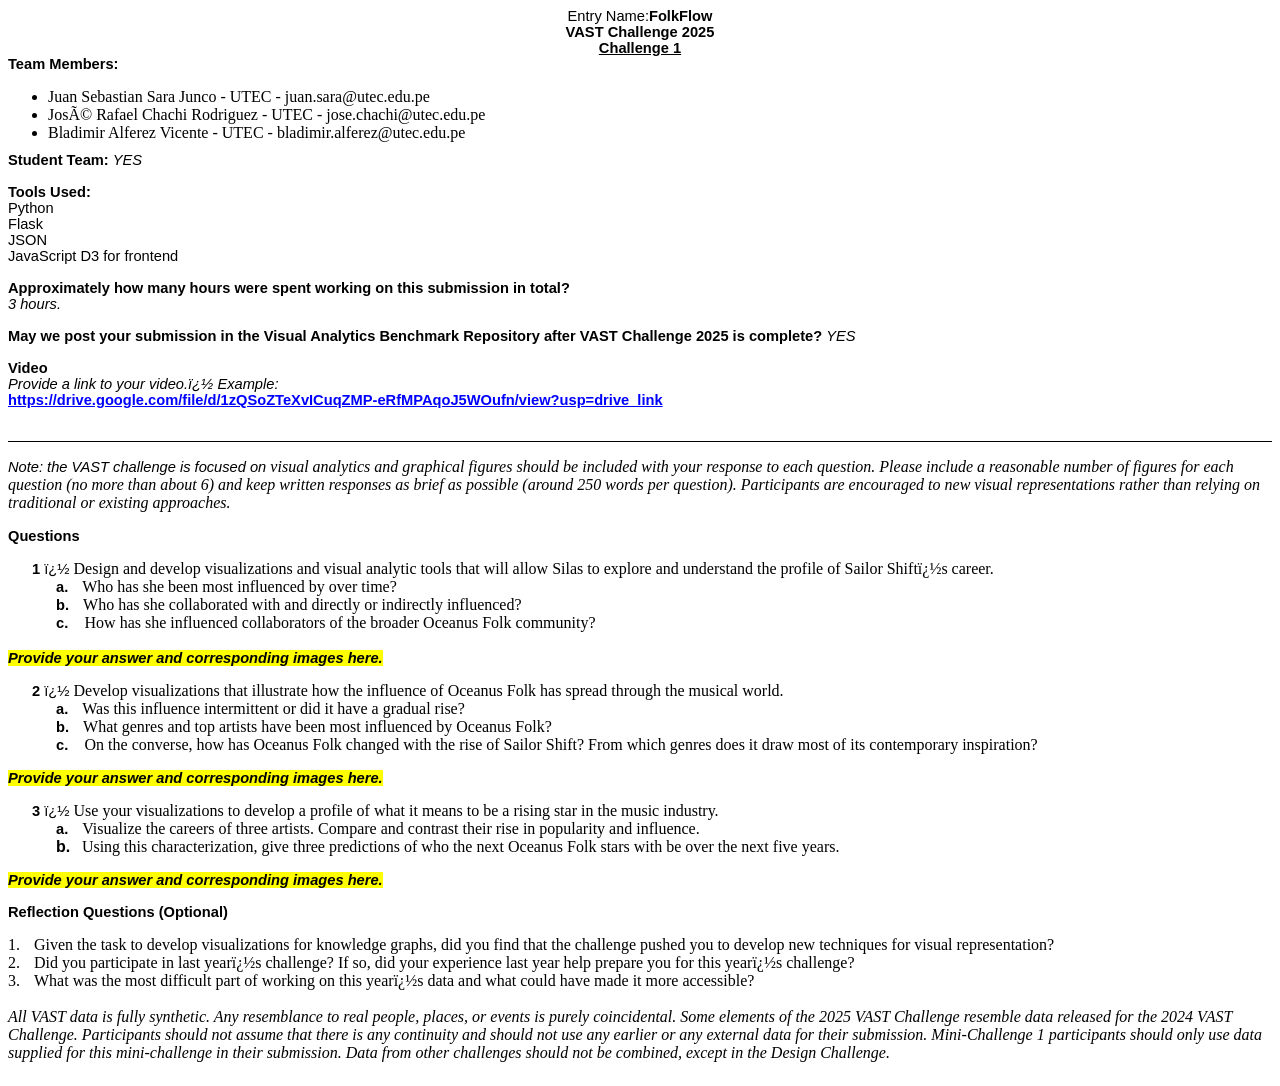
==== VAST Challenge 2025 C1 Answer Sheet.htm @ 4c8198b9 "FEAT: HTML Presentation" ====
<html xmlns:v="urn:schemas-microsoft-com:vml"
xmlns:o="urn:schemas-microsoft-com:office:office"
xmlns:w="urn:schemas-microsoft-com:office:word"
xmlns:x="urn:schemas-microsoft-com:office:excel"
xmlns:dt="uuid:C2F41010-65B3-11d1-A29F-00AA00C14882"
xmlns:m="http://schemas.microsoft.com/office/2004/12/omml"
xmlns="http://www.w3.org/TR/REC-html40">

<head>
<meta http-equiv=Content-Type content="text/html; charset=windows-1252">
<meta name=ProgId content=Word.Document>
<meta name=Generator content="Microsoft Word 15">
<meta name=Originator content="Microsoft Word 15">
<link rel=File-List
href="VAST%20Challenge%202025%20C1%20Answer%20Sheet_files/filelist.xml">
<title>FolkFlow: VAST Challenge 1</title>
<!--[if gte mso 9]><xml>
 <o:DocumentProperties>
  <o:Author>Whiting, Mark A</o:Author>
  <o:Template>Normal</o:Template>
  <o:LastAuthor>Lamar, Natalie C</o:LastAuthor>
  <o:Revision>5</o:Revision>
  <o:TotalTime>193</o:TotalTime>
  <o:Created>2025-04-28T20:19:00Z</o:Created>
  <o:LastSaved>2025-04-28T20:41:00Z</o:LastSaved>
  <o:Pages>3</o:Pages>
  <o:Words>670</o:Words>
  <o:Characters>3905</o:Characters>
  <o:Company>Pacific Northwest Versions panel</o:Company>
  <o:Lines>32</o:Lines>
  <o:Paragraphs>9</o:Paragraphs>
  <o:CharactersWithSpaces>4566</o:CharactersWithSpaces>
  <o:Version>16.00</o:Version>
 </o:DocumentProperties>
 <o:CustomDocumentProperties>
  <o:GrammarlyDocumentId dt:dt="string">a4e2c95af1fdde5b488475b43b4a23f101aefdc7aca085c263d03f771c3ad447</o:GrammarlyDocumentId>
 </o:CustomDocumentProperties>
</xml><![endif]-->
<link rel=themeData
href="VAST%20Challenge%202025%20C1%20Answer%20Sheet_files/themedata.thmx">
<link rel=colorSchemeMapping
href="VAST%20Challenge%202025%20C1%20Answer%20Sheet_files/colorschememapping.xml">
<!--[if gte mso 9]><xml>
 <w:WordDocument>
  <w:View>Print</w:View>
  <w:Zoom>180</w:Zoom>
  <w:SpellingState>Clean</w:SpellingState>
  <w:GrammarState>Clean</w:GrammarState>
  <w:TrackMoves/>
  <w:TrackFormatting/>
  <w:ValidateAgainstSchemas/>
  <w:SaveIfXMLInvalid>false</w:SaveIfXMLInvalid>
  <w:IgnoreMixedContent>false</w:IgnoreMixedContent>
  <w:AlwaysShowPlaceholderText>false</w:AlwaysShowPlaceholderText>
  <w:DoNotPromoteQF/>
  <w:LidThemeOther>EN-US</w:LidThemeOther>
  <w:LidThemeAsian>X-NONE</w:LidThemeAsian>
  <w:LidThemeComplexScript>X-NONE</w:LidThemeComplexScript>
  <w:Compatibility>
   <w:BreakWrappedTables/>
   <w:SnapToGridInCell/>
   <w:WrapTextWithPunct/>
   <w:UseAsianBreakRules/>
   <w:DontGrowAutofit/>
   <w:SplitPgBreakAndParaMark/>
   <w:DontVertAlignCellWithSp/>
   <w:DontBreakConstrainedForcedTables/>
   <w:DontVertAlignInTxbx/>
   <w:Word11KerningPairs/>
   <w:CachedColBalance/>
  </w:Compatibility>
  <w:DocumentVariables>
   <w:__Grammarly_42____i>H4sIAAAAAAAEAKtWckksSQxILCpxzi/NK1GyMqwFAAEhoTITAAAA</w:__Grammarly_42____i>
   <w:__Grammarly_42___1>H4sIAAAAAAAEAKtWcslP9kxRslIyNDY2MjcxtTQxNrUwN7MAcpR0lIJTi4sz8/NACkxqAf7yzWwsAAAA</w:__Grammarly_42___1>
  </w:DocumentVariables>
  <w:BrowserLevel>MicrosoftInternetExplorer4</w:BrowserLevel>
  <m:mathPr>
   <m:mathFont m:val="Cambria Math"/>
   <m:brkBin m:val="before"/>
   <m:brkBinSub m:val="&#45;-"/>
   <m:smallFrac m:val="off"/>
   <m:dispDef/>
   <m:lMargin m:val="0"/>
   <m:rMargin m:val="0"/>
   <m:defJc m:val="centerGroup"/>
   <m:wrapIndent m:val="1440"/>
   <m:intLim m:val="subSup"/>
   <m:naryLim m:val="undOvr"/>
  </m:mathPr></w:WordDocument>
</xml><![endif]--><!--[if gte mso 9]><xml>
 <w:LatentStyles DefLockedState="false" DefUnhideWhenUsed="false"
  DefSemiHidden="false" DefQFormat="false" DefPriority="99"
  LatentStyleCount="376">
  <w:LsdException Locked="false" Priority="0" QFormat="true" Name="Normal"/>
  <w:LsdException Locked="false" Priority="9" QFormat="true" Name="heading 1"/>
  <w:LsdException Locked="false" Priority="9" QFormat="true" Name="heading 2"/>
  <w:LsdException Locked="false" Priority="9" QFormat="true" Name="heading 3"/>
  <w:LsdException Locked="false" Priority="9" SemiHidden="true"
   UnhideWhenUsed="true" QFormat="true" Name="heading 4"/>
  <w:LsdException Locked="false" Priority="9" SemiHidden="true"
   UnhideWhenUsed="true" QFormat="true" Name="heading 5"/>
  <w:LsdException Locked="false" Priority="9" SemiHidden="true"
   UnhideWhenUsed="true" QFormat="true" Name="heading 6"/>
  <w:LsdException Locked="false" Priority="9" SemiHidden="true"
   UnhideWhenUsed="true" QFormat="true" Name="heading 7"/>
  <w:LsdException Locked="false" Priority="9" SemiHidden="true"
   UnhideWhenUsed="true" QFormat="true" Name="heading 8"/>
  <w:LsdException Locked="false" Priority="9" SemiHidden="true"
   UnhideWhenUsed="true" QFormat="true" Name="heading 9"/>
  <w:LsdException Locked="false" SemiHidden="true" UnhideWhenUsed="true"
   Name="index 1"/>
  <w:LsdException Locked="false" SemiHidden="true" UnhideWhenUsed="true"
   Name="index 2"/>
  <w:LsdException Locked="false" SemiHidden="true" UnhideWhenUsed="true"
   Name="index 3"/>
  <w:LsdException Locked="false" SemiHidden="true" UnhideWhenUsed="true"
   Name="index 4"/>
  <w:LsdException Locked="false" SemiHidden="true" UnhideWhenUsed="true"
   Name="index 5"/>
  <w:LsdException Locked="false" SemiHidden="true" UnhideWhenUsed="true"
   Name="index 6"/>
  <w:LsdException Locked="false" SemiHidden="true" UnhideWhenUsed="true"
   Name="index 7"/>
  <w:LsdException Locked="false" SemiHidden="true" UnhideWhenUsed="true"
   Name="index 8"/>
  <w:LsdException Locked="false" SemiHidden="true" UnhideWhenUsed="true"
   Name="index 9"/>
  <w:LsdException Locked="false" Priority="39" SemiHidden="true"
   UnhideWhenUsed="true" Name="toc 1"/>
  <w:LsdException Locked="false" Priority="39" SemiHidden="true"
   UnhideWhenUsed="true" Name="toc 2"/>
  <w:LsdException Locked="false" Priority="39" SemiHidden="true"
   UnhideWhenUsed="true" Name="toc 3"/>
  <w:LsdException Locked="false" Priority="39" SemiHidden="true"
   UnhideWhenUsed="true" Name="toc 4"/>
  <w:LsdException Locked="false" Priority="39" SemiHidden="true"
   UnhideWhenUsed="true" Name="toc 5"/>
  <w:LsdException Locked="false" Priority="39" SemiHidden="true"
   UnhideWhenUsed="true" Name="toc 6"/>
  <w:LsdException Locked="false" Priority="39" SemiHidden="true"
   UnhideWhenUsed="true" Name="toc 7"/>
  <w:LsdException Locked="false" Priority="39" SemiHidden="true"
   UnhideWhenUsed="true" Name="toc 8"/>
  <w:LsdException Locked="false" Priority="39" SemiHidden="true"
   UnhideWhenUsed="true" Name="toc 9"/>
  <w:LsdException Locked="false" SemiHidden="true" UnhideWhenUsed="true"
   Name="Normal Indent"/>
  <w:LsdException Locked="false" SemiHidden="true" UnhideWhenUsed="true"
   Name="footnote text"/>
  <w:LsdException Locked="false" SemiHidden="true" UnhideWhenUsed="true"
   Name="annotation text"/>
  <w:LsdException Locked="false" SemiHidden="true" UnhideWhenUsed="true"
   Name="header"/>
  <w:LsdException Locked="false" SemiHidden="true" UnhideWhenUsed="true"
   Name="footer"/>
  <w:LsdException Locked="false" SemiHidden="true" UnhideWhenUsed="true"
   Name="index heading"/>
  <w:LsdException Locked="false" Priority="35" SemiHidden="true"
   UnhideWhenUsed="true" QFormat="true" Name="caption"/>
  <w:LsdException Locked="false" SemiHidden="true" UnhideWhenUsed="true"
   Name="table of figures"/>
  <w:LsdException Locked="false" SemiHidden="true" UnhideWhenUsed="true"
   Name="envelope address"/>
  <w:LsdException Locked="false" SemiHidden="true" UnhideWhenUsed="true"
   Name="envelope return"/>
  <w:LsdException Locked="false" SemiHidden="true" UnhideWhenUsed="true"
   Name="footnote reference"/>
  <w:LsdException Locked="false" SemiHidden="true" UnhideWhenUsed="true"
   Name="annotation reference"/>
  <w:LsdException Locked="false" SemiHidden="true" UnhideWhenUsed="true"
   Name="line number"/>
  <w:LsdException Locked="false" SemiHidden="true" UnhideWhenUsed="true"
   Name="page number"/>
  <w:LsdException Locked="false" SemiHidden="true" UnhideWhenUsed="true"
   Name="endnote reference"/>
  <w:LsdException Locked="false" SemiHidden="true" UnhideWhenUsed="true"
   Name="endnote text"/>
  <w:LsdException Locked="false" SemiHidden="true" UnhideWhenUsed="true"
   Name="table of authorities"/>
  <w:LsdException Locked="false" SemiHidden="true" UnhideWhenUsed="true"
   Name="macro"/>
  <w:LsdException Locked="false" SemiHidden="true" UnhideWhenUsed="true"
   Name="toa heading"/>
  <w:LsdException Locked="false" SemiHidden="true" UnhideWhenUsed="true"
   Name="List"/>
  <w:LsdException Locked="false" SemiHidden="true" UnhideWhenUsed="true"
   Name="List Bullet"/>
  <w:LsdException Locked="false" SemiHidden="true" UnhideWhenUsed="true"
   Name="List Number"/>
  <w:LsdException Locked="false" SemiHidden="true" UnhideWhenUsed="true"
   Name="List 2"/>
  <w:LsdException Locked="false" SemiHidden="true" UnhideWhenUsed="true"
   Name="List 3"/>
  <w:LsdException Locked="false" SemiHidden="true" UnhideWhenUsed="true"
   Name="List 4"/>
  <w:LsdException Locked="false" SemiHidden="true" UnhideWhenUsed="true"
   Name="List 5"/>
  <w:LsdException Locked="false" SemiHidden="true" UnhideWhenUsed="true"
   Name="List Bullet 2"/>
  <w:LsdException Locked="false" SemiHidden="true" UnhideWhenUsed="true"
   Name="List Bullet 3"/>
  <w:LsdException Locked="false" SemiHidden="true" UnhideWhenUsed="true"
   Name="List Bullet 4"/>
  <w:LsdException Locked="false" SemiHidden="true" UnhideWhenUsed="true"
   Name="List Bullet 5"/>
  <w:LsdException Locked="false" SemiHidden="true" UnhideWhenUsed="true"
   Name="List Number 2"/>
  <w:LsdException Locked="false" SemiHidden="true" UnhideWhenUsed="true"
   Name="List Number 3"/>
  <w:LsdException Locked="false" SemiHidden="true" UnhideWhenUsed="true"
   Name="List Number 4"/>
  <w:LsdException Locked="false" SemiHidden="true" UnhideWhenUsed="true"
   Name="List Number 5"/>
  <w:LsdException Locked="false" Priority="10" QFormat="true" Name="Title"/>
  <w:LsdException Locked="false" SemiHidden="true" UnhideWhenUsed="true"
   Name="Closing"/>
  <w:LsdException Locked="false" SemiHidden="true" UnhideWhenUsed="true"
   Name="Signature"/>
  <w:LsdException Locked="false" Priority="1" SemiHidden="true"
   UnhideWhenUsed="true" Name="Default Paragraph Font"/>
  <w:LsdException Locked="false" SemiHidden="true" UnhideWhenUsed="true"
   Name="Body Text"/>
  <w:LsdException Locked="false" SemiHidden="true" UnhideWhenUsed="true"
   Name="Body Text Indent"/>
  <w:LsdException Locked="false" SemiHidden="true" UnhideWhenUsed="true"
   Name="List Continue"/>
  <w:LsdException Locked="false" SemiHidden="true" UnhideWhenUsed="true"
   Name="List Continue 2"/>
  <w:LsdException Locked="false" SemiHidden="true" UnhideWhenUsed="true"
   Name="List Continue 3"/>
  <w:LsdException Locked="false" SemiHidden="true" UnhideWhenUsed="true"
   Name="List Continue 4"/>
  <w:LsdException Locked="false" SemiHidden="true" UnhideWhenUsed="true"
   Name="List Continue 5"/>
  <w:LsdException Locked="false" SemiHidden="true" UnhideWhenUsed="true"
   Name="Message Header"/>
  <w:LsdException Locked="false" Priority="11" QFormat="true" Name="Subtitle"/>
  <w:LsdException Locked="false" SemiHidden="true" UnhideWhenUsed="true"
   Name="Salutation"/>
  <w:LsdException Locked="false" SemiHidden="true" UnhideWhenUsed="true"
   Name="Date"/>
  <w:LsdException Locked="false" SemiHidden="true" UnhideWhenUsed="true"
   Name="Body Text First Indent"/>
  <w:LsdException Locked="false" SemiHidden="true" UnhideWhenUsed="true"
   Name="Body Text First Indent 2"/>
  <w:LsdException Locked="false" SemiHidden="true" UnhideWhenUsed="true"
   Name="Note Heading"/>
  <w:LsdException Locked="false" SemiHidden="true" UnhideWhenUsed="true"
   Name="Body Text 2"/>
  <w:LsdException Locked="false" SemiHidden="true" UnhideWhenUsed="true"
   Name="Body Text 3"/>
  <w:LsdException Locked="false" SemiHidden="true" UnhideWhenUsed="true"
   Name="Body Text Indent 2"/>
  <w:LsdException Locked="false" SemiHidden="true" UnhideWhenUsed="true"
   Name="Body Text Indent 3"/>
  <w:LsdException Locked="false" SemiHidden="true" UnhideWhenUsed="true"
   Name="Block Text"/>
  <w:LsdException Locked="false" SemiHidden="true" UnhideWhenUsed="true"
   Name="Hyperlink"/>
  <w:LsdException Locked="false" SemiHidden="true" UnhideWhenUsed="true"
   Name="FollowedHyperlink"/>
  <w:LsdException Locked="false" Priority="22" QFormat="true" Name="Strong"/>
  <w:LsdException Locked="false" Priority="20" QFormat="true" Name="Emphasis"/>
  <w:LsdException Locked="false" SemiHidden="true" UnhideWhenUsed="true"
   Name="Document Map"/>
  <w:LsdException Locked="false" SemiHidden="true" UnhideWhenUsed="true"
   Name="Plain Text"/>
  <w:LsdException Locked="false" SemiHidden="true" UnhideWhenUsed="true"
   Name="E-mail Signature"/>
  <w:LsdException Locked="false" SemiHidden="true" UnhideWhenUsed="true"
   Name="HTML Top of Form"/>
  <w:LsdException Locked="false" SemiHidden="true" UnhideWhenUsed="true"
   Name="HTML Bottom of Form"/>
  <w:LsdException Locked="false" SemiHidden="true" UnhideWhenUsed="true"
   Name="Normal (Web)"/>
  <w:LsdException Locked="false" SemiHidden="true" UnhideWhenUsed="true"
   Name="HTML Acronym"/>
  <w:LsdException Locked="false" SemiHidden="true" UnhideWhenUsed="true"
   Name="HTML Address"/>
  <w:LsdException Locked="false" SemiHidden="true" UnhideWhenUsed="true"
   Name="HTML Cite"/>
  <w:LsdException Locked="false" SemiHidden="true" UnhideWhenUsed="true"
   Name="HTML Code"/>
  <w:LsdException Locked="false" SemiHidden="true" UnhideWhenUsed="true"
   Name="HTML Definition"/>
  <w:LsdException Locked="false" SemiHidden="true" UnhideWhenUsed="true"
   Name="HTML Keyboard"/>
  <w:LsdException Locked="false" SemiHidden="true" UnhideWhenUsed="true"
   Name="HTML Preformatted"/>
  <w:LsdException Locked="false" SemiHidden="true" UnhideWhenUsed="true"
   Name="HTML Sample"/>
  <w:LsdException Locked="false" SemiHidden="true" UnhideWhenUsed="true"
   Name="HTML Typewriter"/>
  <w:LsdException Locked="false" SemiHidden="true" UnhideWhenUsed="true"
   Name="HTML Variable"/>
  <w:LsdException Locked="false" SemiHidden="true" UnhideWhenUsed="true"
   Name="Normal Table"/>
  <w:LsdException Locked="false" SemiHidden="true" UnhideWhenUsed="true"
   Name="annotation subject"/>
  <w:LsdException Locked="false" SemiHidden="true" UnhideWhenUsed="true"
   Name="No List"/>
  <w:LsdException Locked="false" SemiHidden="true" UnhideWhenUsed="true"
   Name="Outline List 1"/>
  <w:LsdException Locked="false" SemiHidden="true" UnhideWhenUsed="true"
   Name="Outline List 2"/>
  <w:LsdException Locked="false" SemiHidden="true" UnhideWhenUsed="true"
   Name="Outline List 3"/>
  <w:LsdException Locked="false" SemiHidden="true" UnhideWhenUsed="true"
   Name="Table Simple 1"/>
  <w:LsdException Locked="false" SemiHidden="true" UnhideWhenUsed="true"
   Name="Table Simple 2"/>
  <w:LsdException Locked="false" SemiHidden="true" UnhideWhenUsed="true"
   Name="Table Simple 3"/>
  <w:LsdException Locked="false" SemiHidden="true" UnhideWhenUsed="true"
   Name="Table Classic 1"/>
  <w:LsdException Locked="false" SemiHidden="true" UnhideWhenUsed="true"
   Name="Table Classic 2"/>
  <w:LsdException Locked="false" SemiHidden="true" UnhideWhenUsed="true"
   Name="Table Classic 3"/>
  <w:LsdException Locked="false" SemiHidden="true" UnhideWhenUsed="true"
   Name="Table Classic 4"/>
  <w:LsdException Locked="false" SemiHidden="true" UnhideWhenUsed="true"
   Name="Table Colorful 1"/>
  <w:LsdException Locked="false" SemiHidden="true" UnhideWhenUsed="true"
   Name="Table Colorful 2"/>
  <w:LsdException Locked="false" SemiHidden="true" UnhideWhenUsed="true"
   Name="Table Colorful 3"/>
  <w:LsdException Locked="false" SemiHidden="true" UnhideWhenUsed="true"
   Name="Table Columns 1"/>
  <w:LsdException Locked="false" SemiHidden="true" UnhideWhenUsed="true"
   Name="Table Columns 2"/>
  <w:LsdException Locked="false" SemiHidden="true" UnhideWhenUsed="true"
   Name="Table Columns 3"/>
  <w:LsdException Locked="false" SemiHidden="true" UnhideWhenUsed="true"
   Name="Table Columns 4"/>
  <w:LsdException Locked="false" SemiHidden="true" UnhideWhenUsed="true"
   Name="Table Columns 5"/>
  <w:LsdException Locked="false" SemiHidden="true" UnhideWhenUsed="true"
   Name="Table Grid 1"/>
  <w:LsdException Locked="false" SemiHidden="true" UnhideWhenUsed="true"
   Name="Table Grid 2"/>
  <w:LsdException Locked="false" SemiHidden="true" UnhideWhenUsed="true"
   Name="Table Grid 3"/>
  <w:LsdException Locked="false" SemiHidden="true" UnhideWhenUsed="true"
   Name="Table Grid 4"/>
  <w:LsdException Locked="false" SemiHidden="true" UnhideWhenUsed="true"
   Name="Table Grid 5"/>
  <w:LsdException Locked="false" SemiHidden="true" UnhideWhenUsed="true"
   Name="Table Grid 6"/>
  <w:LsdException Locked="false" SemiHidden="true" UnhideWhenUsed="true"
   Name="Table Grid 7"/>
  <w:LsdException Locked="false" SemiHidden="true" UnhideWhenUsed="true"
   Name="Table Grid 8"/>
  <w:LsdException Locked="false" SemiHidden="true" UnhideWhenUsed="true"
   Name="Table List 1"/>
  <w:LsdException Locked="false" SemiHidden="true" UnhideWhenUsed="true"
   Name="Table List 2"/>
  <w:LsdException Locked="false" SemiHidden="true" UnhideWhenUsed="true"
   Name="Table List 3"/>
  <w:LsdException Locked="false" SemiHidden="true" UnhideWhenUsed="true"
   Name="Table List 4"/>
  <w:LsdException Locked="false" SemiHidden="true" UnhideWhenUsed="true"
   Name="Table List 5"/>
  <w:LsdException Locked="false" SemiHidden="true" UnhideWhenUsed="true"
   Name="Table List 6"/>
  <w:LsdException Locked="false" SemiHidden="true" UnhideWhenUsed="true"
   Name="Table List 7"/>
  <w:LsdException Locked="false" SemiHidden="true" UnhideWhenUsed="true"
   Name="Table List 8"/>
  <w:LsdException Locked="false" SemiHidden="true" UnhideWhenUsed="true"
   Name="Table 3D effects 1"/>
  <w:LsdException Locked="false" SemiHidden="true" UnhideWhenUsed="true"
   Name="Table 3D effects 2"/>
  <w:LsdException Locked="false" SemiHidden="true" UnhideWhenUsed="true"
   Name="Table 3D effects 3"/>
  <w:LsdException Locked="false" SemiHidden="true" UnhideWhenUsed="true"
   Name="Table Contemporary"/>
  <w:LsdException Locked="false" SemiHidden="true" UnhideWhenUsed="true"
   Name="Table Elegant"/>
  <w:LsdException Locked="false" SemiHidden="true" UnhideWhenUsed="true"
   Name="Table Professional"/>
  <w:LsdException Locked="false" SemiHidden="true" UnhideWhenUsed="true"
   Name="Table Subtle 1"/>
  <w:LsdException Locked="false" SemiHidden="true" UnhideWhenUsed="true"
   Name="Table Subtle 2"/>
  <w:LsdException Locked="false" SemiHidden="true" UnhideWhenUsed="true"
   Name="Table Web 1"/>
  <w:LsdException Locked="false" SemiHidden="true" UnhideWhenUsed="true"
   Name="Table Web 2"/>
  <w:LsdException Locked="false" SemiHidden="true" UnhideWhenUsed="true"
   Name="Table Web 3"/>
  <w:LsdException Locked="false" SemiHidden="true" UnhideWhenUsed="true"
   Name="Balloon Text"/>
  <w:LsdException Locked="false" Priority="59" Name="Table Grid"/>
  <w:LsdException Locked="false" SemiHidden="true" UnhideWhenUsed="true"
   Name="Table Theme"/>
  <w:LsdException Locked="false" SemiHidden="true" Name="Placeholder Text"/>
  <w:LsdException Locked="false" Priority="1" QFormat="true" Name="No Spacing"/>
  <w:LsdException Locked="false" Priority="60" Name="Light Shading"/>
  <w:LsdException Locked="false" Priority="61" Name="Light List"/>
  <w:LsdException Locked="false" Priority="62" Name="Light Grid"/>
  <w:LsdException Locked="false" Priority="63" Name="Medium Shading 1"/>
  <w:LsdException Locked="false" Priority="64" Name="Medium Shading 2"/>
  <w:LsdException Locked="false" Priority="65" Name="Medium List 1"/>
  <w:LsdException Locked="false" Priority="66" Name="Medium List 2"/>
  <w:LsdException Locked="false" Priority="67" Name="Medium Grid 1"/>
  <w:LsdException Locked="false" Priority="68" Name="Medium Grid 2"/>
  <w:LsdException Locked="false" Priority="69" Name="Medium Grid 3"/>
  <w:LsdException Locked="false" Priority="70" Name="Dark List"/>
  <w:LsdException Locked="false" Priority="71" Name="Colorful Shading"/>
  <w:LsdException Locked="false" Priority="72" Name="Colorful List"/>
  <w:LsdException Locked="false" Priority="73" Name="Colorful Grid"/>
  <w:LsdException Locked="false" Priority="60" Name="Light Shading Accent 1"/>
  <w:LsdException Locked="false" Priority="61" Name="Light List Accent 1"/>
  <w:LsdException Locked="false" Priority="62" Name="Light Grid Accent 1"/>
  <w:LsdException Locked="false" Priority="63" Name="Medium Shading 1 Accent 1"/>
  <w:LsdException Locked="false" Priority="64" Name="Medium Shading 2 Accent 1"/>
  <w:LsdException Locked="false" Priority="65" Name="Medium List 1 Accent 1"/>
  <w:LsdException Locked="false" SemiHidden="true" Name="Revision"/>
  <w:LsdException Locked="false" Priority="34" QFormat="true"
   Name="List Paragraph"/>
  <w:LsdException Locked="false" Priority="29" QFormat="true" Name="Quote"/>
  <w:LsdException Locked="false" Priority="30" QFormat="true"
   Name="Intense Quote"/>
  <w:LsdException Locked="false" Priority="66" Name="Medium List 2 Accent 1"/>
  <w:LsdException Locked="false" Priority="67" Name="Medium Grid 1 Accent 1"/>
  <w:LsdException Locked="false" Priority="68" Name="Medium Grid 2 Accent 1"/>
  <w:LsdException Locked="false" Priority="69" Name="Medium Grid 3 Accent 1"/>
  <w:LsdException Locked="false" Priority="70" Name="Dark List Accent 1"/>
  <w:LsdException Locked="false" Priority="71" Name="Colorful Shading Accent 1"/>
  <w:LsdException Locked="false" Priority="72" Name="Colorful List Accent 1"/>
  <w:LsdException Locked="false" Priority="73" Name="Colorful Grid Accent 1"/>
  <w:LsdException Locked="false" Priority="60" Name="Light Shading Accent 2"/>
  <w:LsdException Locked="false" Priority="61" Name="Light List Accent 2"/>
  <w:LsdException Locked="false" Priority="62" Name="Light Grid Accent 2"/>
  <w:LsdException Locked="false" Priority="63" Name="Medium Shading 1 Accent 2"/>
  <w:LsdException Locked="false" Priority="64" Name="Medium Shading 2 Accent 2"/>
  <w:LsdException Locked="false" Priority="65" Name="Medium List 1 Accent 2"/>
  <w:LsdException Locked="false" Priority="66" Name="Medium List 2 Accent 2"/>
  <w:LsdException Locked="false" Priority="67" Name="Medium Grid 1 Accent 2"/>
  <w:LsdException Locked="false" Priority="68" Name="Medium Grid 2 Accent 2"/>
  <w:LsdException Locked="false" Priority="69" Name="Medium Grid 3 Accent 2"/>
  <w:LsdException Locked="false" Priority="70" Name="Dark List Accent 2"/>
  <w:LsdException Locked="false" Priority="71" Name="Colorful Shading Accent 2"/>
  <w:LsdException Locked="false" Priority="72" Name="Colorful List Accent 2"/>
  <w:LsdException Locked="false" Priority="73" Name="Colorful Grid Accent 2"/>
  <w:LsdException Locked="false" Priority="60" Name="Light Shading Accent 3"/>
  <w:LsdException Locked="false" Priority="61" Name="Light List Accent 3"/>
  <w:LsdException Locked="false" Priority="62" Name="Light Grid Accent 3"/>
  <w:LsdException Locked="false" Priority="63" Name="Medium Shading 1 Accent 3"/>
  <w:LsdException Locked="false" Priority="64" Name="Medium Shading 2 Accent 3"/>
  <w:LsdException Locked="false" Priority="65" Name="Medium List 1 Accent 3"/>
  <w:LsdException Locked="false" Priority="66" Name="Medium List 2 Accent 3"/>
  <w:LsdException Locked="false" Priority="67" Name="Medium Grid 1 Accent 3"/>
  <w:LsdException Locked="false" Priority="68" Name="Medium Grid 2 Accent 3"/>
  <w:LsdException Locked="false" Priority="69" Name="Medium Grid 3 Accent 3"/>
  <w:LsdException Locked="false" Priority="70" Name="Dark List Accent 3"/>
  <w:LsdException Locked="false" Priority="71" Name="Colorful Shading Accent 3"/>
  <w:LsdException Locked="false" Priority="72" Name="Colorful List Accent 3"/>
  <w:LsdException Locked="false" Priority="73" Name="Colorful Grid Accent 3"/>
  <w:LsdException Locked="false" Priority="60" Name="Light Shading Accent 4"/>
  <w:LsdException Locked="false" Priority="61" Name="Light List Accent 4"/>
  <w:LsdException Locked="false" Priority="62" Name="Light Grid Accent 4"/>
  <w:LsdException Locked="false" Priority="63" Name="Medium Shading 1 Accent 4"/>
  <w:LsdException Locked="false" Priority="64" Name="Medium Shading 2 Accent 4"/>
  <w:LsdException Locked="false" Priority="65" Name="Medium List 1 Accent 4"/>
  <w:LsdException Locked="false" Priority="66" Name="Medium List 2 Accent 4"/>
  <w:LsdException Locked="false" Priority="67" Name="Medium Grid 1 Accent 4"/>
  <w:LsdException Locked="false" Priority="68" Name="Medium Grid 2 Accent 4"/>
  <w:LsdException Locked="false" Priority="69" Name="Medium Grid 3 Accent 4"/>
  <w:LsdException Locked="false" Priority="70" Name="Dark List Accent 4"/>
  <w:LsdException Locked="false" Priority="71" Name="Colorful Shading Accent 4"/>
  <w:LsdException Locked="false" Priority="72" Name="Colorful List Accent 4"/>
  <w:LsdException Locked="false" Priority="73" Name="Colorful Grid Accent 4"/>
  <w:LsdException Locked="false" Priority="60" Name="Light Shading Accent 5"/>
  <w:LsdException Locked="false" Priority="61" Name="Light List Accent 5"/>
  <w:LsdException Locked="false" Priority="62" Name="Light Grid Accent 5"/>
  <w:LsdException Locked="false" Priority="63" Name="Medium Shading 1 Accent 5"/>
  <w:LsdException Locked="false" Priority="64" Name="Medium Shading 2 Accent 5"/>
  <w:LsdException Locked="false" Priority="65" Name="Medium List 1 Accent 5"/>
  <w:LsdException Locked="false" Priority="66" Name="Medium List 2 Accent 5"/>
  <w:LsdException Locked="false" Priority="67" Name="Medium Grid 1 Accent 5"/>
  <w:LsdException Locked="false" Priority="68" Name="Medium Grid 2 Accent 5"/>
  <w:LsdException Locked="false" Priority="69" Name="Medium Grid 3 Accent 5"/>
  <w:LsdException Locked="false" Priority="70" Name="Dark List Accent 5"/>
  <w:LsdException Locked="false" Priority="71" Name="Colorful Shading Accent 5"/>
  <w:LsdException Locked="false" Priority="72" Name="Colorful List Accent 5"/>
  <w:LsdException Locked="false" Priority="73" Name="Colorful Grid Accent 5"/>
  <w:LsdException Locked="false" Priority="60" Name="Light Shading Accent 6"/>
  <w:LsdException Locked="false" Priority="61" Name="Light List Accent 6"/>
  <w:LsdException Locked="false" Priority="62" Name="Light Grid Accent 6"/>
  <w:LsdException Locked="false" Priority="63" Name="Medium Shading 1 Accent 6"/>
  <w:LsdException Locked="false" Priority="64" Name="Medium Shading 2 Accent 6"/>
  <w:LsdException Locked="false" Priority="65" Name="Medium List 1 Accent 6"/>
  <w:LsdException Locked="false" Priority="66" Name="Medium List 2 Accent 6"/>
  <w:LsdException Locked="false" Priority="67" Name="Medium Grid 1 Accent 6"/>
  <w:LsdException Locked="false" Priority="68" Name="Medium Grid 2 Accent 6"/>
  <w:LsdException Locked="false" Priority="69" Name="Medium Grid 3 Accent 6"/>
  <w:LsdException Locked="false" Priority="70" Name="Dark List Accent 6"/>
  <w:LsdException Locked="false" Priority="71" Name="Colorful Shading Accent 6"/>
  <w:LsdException Locked="false" Priority="72" Name="Colorful List Accent 6"/>
  <w:LsdException Locked="false" Priority="73" Name="Colorful Grid Accent 6"/>
  <w:LsdException Locked="false" Priority="19" QFormat="true"
   Name="Subtle Emphasis"/>
  <w:LsdException Locked="false" Priority="21" QFormat="true"
   Name="Intense Emphasis"/>
  <w:LsdException Locked="false" Priority="31" QFormat="true"
   Name="Subtle Reference"/>
  <w:LsdException Locked="false" Priority="32" QFormat="true"
   Name="Intense Reference"/>
  <w:LsdException Locked="false" Priority="33" QFormat="true" Name="Book Title"/>
  <w:LsdException Locked="false" Priority="37" SemiHidden="true"
   UnhideWhenUsed="true" Name="Bibliography"/>
  <w:LsdException Locked="false" Priority="39" SemiHidden="true"
   UnhideWhenUsed="true" QFormat="true" Name="TOC Heading"/>
  <w:LsdException Locked="false" Priority="41" Name="Plain Table 1"/>
  <w:LsdException Locked="false" Priority="42" Name="Plain Table 2"/>
  <w:LsdException Locked="false" Priority="43" Name="Plain Table 3"/>
  <w:LsdException Locked="false" Priority="44" Name="Plain Table 4"/>
  <w:LsdException Locked="false" Priority="45" Name="Plain Table 5"/>
  <w:LsdException Locked="false" Priority="40" Name="Grid Table Light"/>
  <w:LsdException Locked="false" Priority="46" Name="Grid Table 1 Light"/>
  <w:LsdException Locked="false" Priority="47" Name="Grid Table 2"/>
  <w:LsdException Locked="false" Priority="48" Name="Grid Table 3"/>
  <w:LsdException Locked="false" Priority="49" Name="Grid Table 4"/>
  <w:LsdException Locked="false" Priority="50" Name="Grid Table 5 Dark"/>
  <w:LsdException Locked="false" Priority="51" Name="Grid Table 6 Colorful"/>
  <w:LsdException Locked="false" Priority="52" Name="Grid Table 7 Colorful"/>
  <w:LsdException Locked="false" Priority="46"
   Name="Grid Table 1 Light Accent 1"/>
  <w:LsdException Locked="false" Priority="47" Name="Grid Table 2 Accent 1"/>
  <w:LsdException Locked="false" Priority="48" Name="Grid Table 3 Accent 1"/>
  <w:LsdException Locked="false" Priority="49" Name="Grid Table 4 Accent 1"/>
  <w:LsdException Locked="false" Priority="50" Name="Grid Table 5 Dark Accent 1"/>
  <w:LsdException Locked="false" Priority="51"
   Name="Grid Table 6 Colorful Accent 1"/>
  <w:LsdException Locked="false" Priority="52"
   Name="Grid Table 7 Colorful Accent 1"/>
  <w:LsdException Locked="false" Priority="46"
   Name="Grid Table 1 Light Accent 2"/>
  <w:LsdException Locked="false" Priority="47" Name="Grid Table 2 Accent 2"/>
  <w:LsdException Locked="false" Priority="48" Name="Grid Table 3 Accent 2"/>
  <w:LsdException Locked="false" Priority="49" Name="Grid Table 4 Accent 2"/>
  <w:LsdException Locked="false" Priority="50" Name="Grid Table 5 Dark Accent 2"/>
  <w:LsdException Locked="false" Priority="51"
   Name="Grid Table 6 Colorful Accent 2"/>
  <w:LsdException Locked="false" Priority="52"
   Name="Grid Table 7 Colorful Accent 2"/>
  <w:LsdException Locked="false" Priority="46"
   Name="Grid Table 1 Light Accent 3"/>
  <w:LsdException Locked="false" Priority="47" Name="Grid Table 2 Accent 3"/>
  <w:LsdException Locked="false" Priority="48" Name="Grid Table 3 Accent 3"/>
  <w:LsdException Locked="false" Priority="49" Name="Grid Table 4 Accent 3"/>
  <w:LsdException Locked="false" Priority="50" Name="Grid Table 5 Dark Accent 3"/>
  <w:LsdException Locked="false" Priority="51"
   Name="Grid Table 6 Colorful Accent 3"/>
  <w:LsdException Locked="false" Priority="52"
   Name="Grid Table 7 Colorful Accent 3"/>
  <w:LsdException Locked="false" Priority="46"
   Name="Grid Table 1 Light Accent 4"/>
  <w:LsdException Locked="false" Priority="47" Name="Grid Table 2 Accent 4"/>
  <w:LsdException Locked="false" Priority="48" Name="Grid Table 3 Accent 4"/>
  <w:LsdException Locked="false" Priority="49" Name="Grid Table 4 Accent 4"/>
  <w:LsdException Locked="false" Priority="50" Name="Grid Table 5 Dark Accent 4"/>
  <w:LsdException Locked="false" Priority="51"
   Name="Grid Table 6 Colorful Accent 4"/>
  <w:LsdException Locked="false" Priority="52"
   Name="Grid Table 7 Colorful Accent 4"/>
  <w:LsdException Locked="false" Priority="46"
   Name="Grid Table 1 Light Accent 5"/>
  <w:LsdException Locked="false" Priority="47" Name="Grid Table 2 Accent 5"/>
  <w:LsdException Locked="false" Priority="48" Name="Grid Table 3 Accent 5"/>
  <w:LsdException Locked="false" Priority="49" Name="Grid Table 4 Accent 5"/>
  <w:LsdException Locked="false" Priority="50" Name="Grid Table 5 Dark Accent 5"/>
  <w:LsdException Locked="false" Priority="51"
   Name="Grid Table 6 Colorful Accent 5"/>
  <w:LsdException Locked="false" Priority="52"
   Name="Grid Table 7 Colorful Accent 5"/>
  <w:LsdException Locked="false" Priority="46"
   Name="Grid Table 1 Light Accent 6"/>
  <w:LsdException Locked="false" Priority="47" Name="Grid Table 2 Accent 6"/>
  <w:LsdException Locked="false" Priority="48" Name="Grid Table 3 Accent 6"/>
  <w:LsdException Locked="false" Priority="49" Name="Grid Table 4 Accent 6"/>
  <w:LsdException Locked="false" Priority="50" Name="Grid Table 5 Dark Accent 6"/>
  <w:LsdException Locked="false" Priority="51"
   Name="Grid Table 6 Colorful Accent 6"/>
  <w:LsdException Locked="false" Priority="52"
   Name="Grid Table 7 Colorful Accent 6"/>
  <w:LsdException Locked="false" Priority="46" Name="List Table 1 Light"/>
  <w:LsdException Locked="false" Priority="47" Name="List Table 2"/>
  <w:LsdException Locked="false" Priority="48" Name="List Table 3"/>
  <w:LsdException Locked="false" Priority="49" Name="List Table 4"/>
  <w:LsdException Locked="false" Priority="50" Name="List Table 5 Dark"/>
  <w:LsdException Locked="false" Priority="51" Name="List Table 6 Colorful"/>
  <w:LsdException Locked="false" Priority="52" Name="List Table 7 Colorful"/>
  <w:LsdException Locked="false" Priority="46"
   Name="List Table 1 Light Accent 1"/>
  <w:LsdException Locked="false" Priority="47" Name="List Table 2 Accent 1"/>
  <w:LsdException Locked="false" Priority="48" Name="List Table 3 Accent 1"/>
  <w:LsdException Locked="false" Priority="49" Name="List Table 4 Accent 1"/>
  <w:LsdException Locked="false" Priority="50" Name="List Table 5 Dark Accent 1"/>
  <w:LsdException Locked="false" Priority="51"
   Name="List Table 6 Colorful Accent 1"/>
  <w:LsdException Locked="false" Priority="52"
   Name="List Table 7 Colorful Accent 1"/>
  <w:LsdException Locked="false" Priority="46"
   Name="List Table 1 Light Accent 2"/>
  <w:LsdException Locked="false" Priority="47" Name="List Table 2 Accent 2"/>
  <w:LsdException Locked="false" Priority="48" Name="List Table 3 Accent 2"/>
  <w:LsdException Locked="false" Priority="49" Name="List Table 4 Accent 2"/>
  <w:LsdException Locked="false" Priority="50" Name="List Table 5 Dark Accent 2"/>
  <w:LsdException Locked="false" Priority="51"
   Name="List Table 6 Colorful Accent 2"/>
  <w:LsdException Locked="false" Priority="52"
   Name="List Table 7 Colorful Accent 2"/>
  <w:LsdException Locked="false" Priority="46"
   Name="List Table 1 Light Accent 3"/>
  <w:LsdException Locked="false" Priority="47" Name="List Table 2 Accent 3"/>
  <w:LsdException Locked="false" Priority="48" Name="List Table 3 Accent 3"/>
  <w:LsdException Locked="false" Priority="49" Name="List Table 4 Accent 3"/>
  <w:LsdException Locked="false" Priority="50" Name="List Table 5 Dark Accent 3"/>
  <w:LsdException Locked="false" Priority="51"
   Name="List Table 6 Colorful Accent 3"/>
  <w:LsdException Locked="false" Priority="52"
   Name="List Table 7 Colorful Accent 3"/>
  <w:LsdException Locked="false" Priority="46"
   Name="List Table 1 Light Accent 4"/>
  <w:LsdException Locked="false" Priority="47" Name="List Table 2 Accent 4"/>
  <w:LsdException Locked="false" Priority="48" Name="List Table 3 Accent 4"/>
  <w:LsdException Locked="false" Priority="49" Name="List Table 4 Accent 4"/>
  <w:LsdException Locked="false" Priority="50" Name="List Table 5 Dark Accent 4"/>
  <w:LsdException Locked="false" Priority="51"
   Name="List Table 6 Colorful Accent 4"/>
  <w:LsdException Locked="false" Priority="52"
   Name="List Table 7 Colorful Accent 4"/>
  <w:LsdException Locked="false" Priority="46"
   Name="List Table 1 Light Accent 5"/>
  <w:LsdException Locked="false" Priority="47" Name="List Table 2 Accent 5"/>
  <w:LsdException Locked="false" Priority="48" Name="List Table 3 Accent 5"/>
  <w:LsdException Locked="false" Priority="49" Name="List Table 4 Accent 5"/>
  <w:LsdException Locked="false" Priority="50" Name="List Table 5 Dark Accent 5"/>
  <w:LsdException Locked="false" Priority="51"
   Name="List Table 6 Colorful Accent 5"/>
  <w:LsdException Locked="false" Priority="52"
   Name="List Table 7 Colorful Accent 5"/>
  <w:LsdException Locked="false" Priority="46"
   Name="List Table 1 Light Accent 6"/>
  <w:LsdException Locked="false" Priority="47" Name="List Table 2 Accent 6"/>
  <w:LsdException Locked="false" Priority="48" Name="List Table 3 Accent 6"/>
  <w:LsdException Locked="false" Priority="49" Name="List Table 4 Accent 6"/>
  <w:LsdException Locked="false" Priority="50" Name="List Table 5 Dark Accent 6"/>
  <w:LsdException Locked="false" Priority="51"
   Name="List Table 6 Colorful Accent 6"/>
  <w:LsdException Locked="false" Priority="52"
   Name="List Table 7 Colorful Accent 6"/>
  <w:LsdException Locked="false" SemiHidden="true" UnhideWhenUsed="true"
   Name="Mention"/>
  <w:LsdException Locked="false" SemiHidden="true" UnhideWhenUsed="true"
   Name="Smart Hyperlink"/>
  <w:LsdException Locked="false" SemiHidden="true" UnhideWhenUsed="true"
   Name="Hashtag"/>
  <w:LsdException Locked="false" SemiHidden="true" UnhideWhenUsed="true"
   Name="Unresolved Mention"/>
  <w:LsdException Locked="false" SemiHidden="true" UnhideWhenUsed="true"
   Name="Smart Link"/>
 </w:LatentStyles>
</xml><![endif]-->
<style>
<!--
 /* Font Definitions */
 @font-face
	{font-family:"Cambria Math";
	panose-1:2 4 5 3 5 4 6 3 2 4;
	mso-font-charset:0;
	mso-generic-font-family:roman;
	mso-font-pitch:variable;
	mso-font-signature:-536869121 1107305727 33554432 0 415 0;}
@font-face
	{font-family:Calibri;
	panose-1:2 15 5 2 2 2 4 3 2 4;
	mso-font-charset:0;
	mso-generic-font-family:swiss;
	mso-font-pitch:variable;
	mso-font-signature:-469750017 -1040178053 9 0 511 0;}
@font-face
	{font-family:"Source Sans Pro";
	mso-font-charset:0;
	mso-generic-font-family:swiss;
	mso-font-pitch:variable;
	mso-font-signature:1610613495 33554433 0 0 415 0;}
 /* Style Definitions */
 p.MsoNormal, li.MsoNormal, div.MsoNormal
	{mso-style-unhide:no;
	mso-style-qformat:yes;
	mso-style-parent:"";
	margin:0in;
	mso-pagination:widow-orphan;
	font-size:12.0pt;
	font-family:"Times New Roman",serif;
	mso-fareast-font-family:"Times New Roman";
	mso-fareast-theme-font:minor-fareast;
	color:black;}
h2
	{mso-style-priority:9;
	mso-style-unhide:no;
	mso-style-qformat:yes;
	mso-style-link:"Heading 2 Char";
	mso-margin-top-alt:auto;
	margin-right:0in;
	mso-margin-bottom-alt:auto;
	margin-left:0in;
	mso-pagination:widow-orphan;
	mso-outline-level:2;
	font-size:18.0pt;
	font-family:"Times New Roman",serif;
	mso-fareast-font-family:"Times New Roman";
	mso-fareast-theme-font:minor-fareast;
	color:black;
	font-weight:bold;}
h3
	{mso-style-priority:9;
	mso-style-unhide:no;
	mso-style-qformat:yes;
	mso-style-link:"Heading 3 Char";
	mso-margin-top-alt:auto;
	margin-right:0in;
	mso-margin-bottom-alt:auto;
	margin-left:0in;
	mso-pagination:widow-orphan;
	mso-outline-level:3;
	font-size:13.5pt;
	font-family:"Times New Roman",serif;
	mso-fareast-font-family:"Times New Roman";
	mso-fareast-theme-font:minor-fareast;
	color:black;
	font-weight:bold;}
a:link, span.MsoHyperlink
	{mso-style-priority:99;
	color:blue;
	text-decoration:underline;
	text-underline:single;}
a:visited, span.MsoHyperlinkFollowed
	{mso-style-noshow:yes;
	mso-style-priority:99;
	color:purple;
	text-decoration:underline;
	text-underline:single;}
p
	{mso-style-noshow:yes;
	mso-style-priority:99;
	mso-margin-top-alt:auto;
	margin-right:0in;
	mso-margin-bottom-alt:auto;
	margin-left:0in;
	mso-pagination:widow-orphan;
	font-size:12.0pt;
	font-family:"Times New Roman",serif;
	mso-fareast-font-family:"Times New Roman";
	mso-fareast-theme-font:minor-fareast;
	color:black;}
p.MsoNoSpacing, li.MsoNoSpacing, div.MsoNoSpacing
	{mso-style-noshow:yes;
	mso-style-priority:1;
	mso-style-unhide:no;
	mso-style-qformat:yes;
	mso-margin-top-alt:auto;
	margin-right:0in;
	mso-margin-bottom-alt:auto;
	margin-left:0in;
	mso-pagination:widow-orphan;
	font-size:12.0pt;
	font-family:"Times New Roman",serif;
	mso-fareast-font-family:"Times New Roman";
	color:windowtext;}
p.MsoListParagraph, li.MsoListParagraph, div.MsoListParagraph
	{mso-style-noshow:yes;
	mso-style-priority:34;
	mso-style-unhide:no;
	mso-style-qformat:yes;
	margin-top:0in;
	margin-right:0in;
	margin-bottom:0in;
	margin-left:.5in;
	mso-add-space:auto;
	mso-pagination:widow-orphan;
	font-size:12.0pt;
	font-family:"Times New Roman",serif;
	mso-fareast-font-family:"Times New Roman";
	mso-fareast-theme-font:minor-fareast;
	color:black;}
p.MsoListParagraphCxSpFirst, li.MsoListParagraphCxSpFirst, div.MsoListParagraphCxSpFirst
	{mso-style-noshow:yes;
	mso-style-priority:34;
	mso-style-unhide:no;
	mso-style-qformat:yes;
	mso-style-type:export-only;
	margin-top:0in;
	margin-right:0in;
	margin-bottom:0in;
	margin-left:.5in;
	mso-add-space:auto;
	mso-pagination:widow-orphan;
	font-size:12.0pt;
	font-family:"Times New Roman",serif;
	mso-fareast-font-family:"Times New Roman";
	mso-fareast-theme-font:minor-fareast;
	color:black;}
p.MsoListParagraphCxSpMiddle, li.MsoListParagraphCxSpMiddle, div.MsoListParagraphCxSpMiddle
	{mso-style-noshow:yes;
	mso-style-priority:34;
	mso-style-unhide:no;
	mso-style-qformat:yes;
	mso-style-type:export-only;
	margin-top:0in;
	margin-right:0in;
	margin-bottom:0in;
	margin-left:.5in;
	mso-add-space:auto;
	mso-pagination:widow-orphan;
	font-size:12.0pt;
	font-family:"Times New Roman",serif;
	mso-fareast-font-family:"Times New Roman";
	mso-fareast-theme-font:minor-fareast;
	color:black;}
p.MsoListParagraphCxSpLast, li.MsoListParagraphCxSpLast, div.MsoListParagraphCxSpLast
	{mso-style-noshow:yes;
	mso-style-priority:34;
	mso-style-unhide:no;
	mso-style-qformat:yes;
	mso-style-type:export-only;
	margin-top:0in;
	margin-right:0in;
	margin-bottom:0in;
	margin-left:.5in;
	mso-add-space:auto;
	mso-pagination:widow-orphan;
	font-size:12.0pt;
	font-family:"Times New Roman",serif;
	mso-fareast-font-family:"Times New Roman";
	mso-fareast-theme-font:minor-fareast;
	color:black;}
span.Heading2Char
	{mso-style-name:"Heading 2 Char";
	mso-style-noshow:yes;
	mso-style-priority:9;
	mso-style-unhide:no;
	mso-style-locked:yes;
	mso-style-link:"Heading 2";
	mso-ansi-font-size:13.0pt;
	mso-bidi-font-size:13.0pt;
	font-family:"Cambria",serif;
	mso-ascii-font-family:Cambria;
	mso-ascii-theme-font:major-latin;
	mso-fareast-font-family:"Times New Roman";
	mso-fareast-theme-font:major-fareast;
	mso-hansi-font-family:Cambria;
	mso-hansi-theme-font:major-latin;
	mso-bidi-font-family:"Times New Roman";
	mso-bidi-theme-font:major-bidi;
	color:#4F81BD;
	mso-themecolor:accent1;
	font-weight:bold;}
span.Heading3Char
	{mso-style-name:"Heading 3 Char";
	mso-style-noshow:yes;
	mso-style-priority:9;
	mso-style-unhide:no;
	mso-style-locked:yes;
	mso-style-link:"Heading 3";
	mso-ansi-font-size:12.0pt;
	mso-bidi-font-size:12.0pt;
	font-family:"Cambria",serif;
	mso-ascii-font-family:Cambria;
	mso-ascii-theme-font:major-latin;
	mso-fareast-font-family:"Times New Roman";
	mso-fareast-theme-font:major-fareast;
	mso-hansi-font-family:Cambria;
	mso-hansi-theme-font:major-latin;
	mso-bidi-font-family:"Times New Roman";
	mso-bidi-theme-font:major-bidi;
	color:#4F81BD;
	mso-themecolor:accent1;
	font-weight:bold;}
p.msonormal0, li.msonormal0, div.msonormal0
	{mso-style-name:msonormal;
	mso-style-noshow:yes;
	mso-style-priority:99;
	mso-style-unhide:no;
	mso-margin-top-alt:auto;
	margin-right:0in;
	mso-margin-bottom-alt:auto;
	margin-left:0in;
	mso-pagination:widow-orphan;
	font-size:12.0pt;
	font-family:"Times New Roman",serif;
	mso-fareast-font-family:"Times New Roman";
	mso-fareast-theme-font:minor-fareast;
	color:black;}
span.normaltextrun
	{mso-style-name:normaltextrun;
	mso-style-unhide:no;}
span.eop
	{mso-style-name:eop;
	mso-style-unhide:no;}
span.advancedproofingissue
	{mso-style-name:advancedproofingissue;
	mso-style-unhide:no;}
span.spellingerror
	{mso-style-name:spellingerror;
	mso-style-unhide:no;}
span.SpellE
	{mso-style-name:"";
	mso-spl-e:yes;}
.MsoChpDefault
	{mso-style-type:export-only;
	mso-default-props:yes;
	font-size:10.0pt;
	mso-ansi-font-size:10.0pt;
	mso-bidi-font-size:10.0pt;
	mso-font-kerning:0pt;
	mso-ligatures:none;}
@page WordSection1
	{size:8.5in 11.0in;
	margin:1.0in 1.0in 1.0in 1.0in;
	mso-header-margin:.5in;
	mso-footer-margin:.5in;
	mso-paper-source:0;}
div.WordSection1
	{page:WordSection1;}
 /* List Definitions */
 @list l0
	{mso-list-id:88502797;
	mso-list-type:hybrid;
	mso-list-template-ids:296663208 734923558 67698713 67698715 67698703 67698713 67698715 67698703 67698713 67698715;}
@list l0:level1
	{mso-level-number-format:alpha-lower;
	mso-level-tab-stop:none;
	mso-level-number-position:left;
	margin-left:.75in;
	text-indent:-.25in;
	font-family:"Source Sans Pro",sans-serif;
	mso-fareast-font-family:"Times New Roman";
	color:black;
	mso-themecolor:text1;
	mso-ansi-font-weight:bold;}
@list l0:level2
	{mso-level-number-format:alpha-lower;
	mso-level-tab-stop:none;
	mso-level-number-position:left;
	margin-left:1.25in;
	text-indent:-.25in;}
@list l0:level3
	{mso-level-number-format:roman-lower;
	mso-level-tab-stop:none;
	mso-level-number-position:right;
	margin-left:1.75in;
	text-indent:-9.0pt;}
@list l0:level4
	{mso-level-tab-stop:none;
	mso-level-number-position:left;
	margin-left:2.25in;
	text-indent:-.25in;}
@list l0:level5
	{mso-level-number-format:alpha-lower;
	mso-level-tab-stop:none;
	mso-level-number-position:left;
	margin-left:2.75in;
	text-indent:-.25in;}
@list l0:level6
	{mso-level-number-format:roman-lower;
	mso-level-tab-stop:none;
	mso-level-number-position:right;
	margin-left:3.25in;
	text-indent:-9.0pt;}
@list l0:level7
	{mso-level-tab-stop:none;
	mso-level-number-position:left;
	margin-left:3.75in;
	text-indent:-.25in;}
@list l0:level8
	{mso-level-number-format:alpha-lower;
	mso-level-tab-stop:none;
	mso-level-number-position:left;
	margin-left:4.25in;
	text-indent:-.25in;}
@list l0:level9
	{mso-level-number-format:roman-lower;
	mso-level-tab-stop:none;
	mso-level-number-position:right;
	margin-left:4.75in;
	text-indent:-9.0pt;}
@list l1
	{mso-list-id:563950013;
	mso-list-type:hybrid;
	mso-list-template-ids:-693744926 -730295392 67698713 67698715 67698703 67698713 67698715 67698703 67698713 67698715;}
@list l1:level1
	{mso-level-number-format:alpha-lower;
	mso-level-tab-stop:none;
	mso-level-number-position:left;
	margin-left:.75in;
	text-indent:-.25in;
	font-family:"Source Sans Pro",sans-serif;
	mso-fareast-font-family:"Times New Roman";
	color:black;
	mso-themecolor:text1;
	mso-ansi-font-weight:bold;}
@list l1:level2
	{mso-level-number-format:alpha-lower;
	mso-level-tab-stop:none;
	mso-level-number-position:left;
	margin-left:1.25in;
	text-indent:-.25in;}
@list l1:level3
	{mso-level-number-format:roman-lower;
	mso-level-tab-stop:none;
	mso-level-number-position:right;
	margin-left:1.75in;
	text-indent:-9.0pt;}
@list l1:level4
	{mso-level-tab-stop:none;
	mso-level-number-position:left;
	margin-left:2.25in;
	text-indent:-.25in;}
@list l1:level5
	{mso-level-number-format:alpha-lower;
	mso-level-tab-stop:none;
	mso-level-number-position:left;
	margin-left:2.75in;
	text-indent:-.25in;}
@list l1:level6
	{mso-level-number-format:roman-lower;
	mso-level-tab-stop:none;
	mso-level-number-position:right;
	margin-left:3.25in;
	text-indent:-9.0pt;}
@list l1:level7
	{mso-level-tab-stop:none;
	mso-level-number-position:left;
	margin-left:3.75in;
	text-indent:-.25in;}
@list l1:level8
	{mso-level-number-format:alpha-lower;
	mso-level-tab-stop:none;
	mso-level-number-position:left;
	margin-left:4.25in;
	text-indent:-.25in;}
@list l1:level9
	{mso-level-number-format:roman-lower;
	mso-level-tab-stop:none;
	mso-level-number-position:right;
	margin-left:4.75in;
	text-indent:-9.0pt;}
@list l2
	{mso-list-id:803036629;
	mso-list-type:hybrid;
	mso-list-template-ids:209088700 -788888446 67698713 67698715 67698703 67698713 67698715 67698703 67698713 67698715;}
@list l2:level1
	{mso-level-number-format:alpha-lower;
	mso-level-tab-stop:none;
	mso-level-number-position:left;
	margin-left:.75in;
	text-indent:-.25in;
	mso-ansi-font-size:11.0pt;
	font-family:"Source Sans Pro",sans-serif;
	mso-fareast-font-family:"Times New Roman";
	mso-bidi-font-family:Calibri;
	color:black;
	mso-themecolor:text1;
	mso-ansi-font-weight:bold;}
@list l2:level2
	{mso-level-number-format:alpha-lower;
	mso-level-tab-stop:none;
	mso-level-number-position:left;
	margin-left:1.25in;
	text-indent:-.25in;}
@list l2:level3
	{mso-level-number-format:roman-lower;
	mso-level-tab-stop:none;
	mso-level-number-position:right;
	margin-left:1.75in;
	text-indent:-9.0pt;}
@list l2:level4
	{mso-level-tab-stop:none;
	mso-level-number-position:left;
	margin-left:2.25in;
	text-indent:-.25in;}
@list l2:level5
	{mso-level-number-format:alpha-lower;
	mso-level-tab-stop:none;
	mso-level-number-position:left;
	margin-left:2.75in;
	text-indent:-.25in;}
@list l2:level6
	{mso-level-number-format:roman-lower;
	mso-level-tab-stop:none;
	mso-level-number-position:right;
	margin-left:3.25in;
	text-indent:-9.0pt;}
@list l2:level7
	{mso-level-tab-stop:none;
	mso-level-number-position:left;
	margin-left:3.75in;
	text-indent:-.25in;}
@list l2:level8
	{mso-level-number-format:alpha-lower;
	mso-level-tab-stop:none;
	mso-level-number-position:left;
	margin-left:4.25in;
	text-indent:-.25in;}
@list l2:level9
	{mso-level-number-format:roman-lower;
	mso-level-tab-stop:none;
	mso-level-number-position:right;
	margin-left:4.75in;
	text-indent:-9.0pt;}
@list l3
	{mso-list-id:831263871;
	mso-list-template-ids:-169315492;}
@list l3:level1
	{mso-level-tab-stop:.5in;
	mso-level-number-position:left;
	text-indent:-.25in;}
@list l3:level2
	{mso-level-tab-stop:1.0in;
	mso-level-number-position:left;
	text-indent:-.25in;}
@list l3:level3
	{mso-level-tab-stop:1.5in;
	mso-level-number-position:left;
	text-indent:-.25in;}
@list l3:level4
	{mso-level-tab-stop:2.0in;
	mso-level-number-position:left;
	text-indent:-.25in;}
@list l3:level5
	{mso-level-tab-stop:2.5in;
	mso-level-number-position:left;
	text-indent:-.25in;}
@list l3:level6
	{mso-level-tab-stop:3.0in;
	mso-level-number-position:left;
	text-indent:-.25in;}
@list l3:level7
	{mso-level-tab-stop:3.5in;
	mso-level-number-position:left;
	text-indent:-.25in;}
@list l3:level8
	{mso-level-tab-stop:4.0in;
	mso-level-number-position:left;
	text-indent:-.25in;}
@list l3:level9
	{mso-level-tab-stop:4.5in;
	mso-level-number-position:left;
	text-indent:-.25in;}
@list l4
	{mso-list-id:1948804954;
	mso-list-type:hybrid;
	mso-list-template-ids:1518890528 -291048694 67698713 67698715 67698703 67698713 67698715 67698703 67698713 67698715;}
@list l4:level1
	{mso-level-number-format:alpha-lower;
	mso-level-tab-stop:none;
	mso-level-number-position:left;
	margin-left:.75in;
	text-indent:-.25in;
	mso-ansi-font-size:11.0pt;
	font-family:"Source Sans Pro",sans-serif;
	mso-fareast-font-family:"Times New Roman";
	mso-bidi-font-family:Calibri;
	color:black;
	mso-themecolor:text1;
	mso-ansi-font-weight:bold;}
@list l4:level2
	{mso-level-number-format:alpha-lower;
	mso-level-tab-stop:none;
	mso-level-number-position:left;
	margin-left:1.25in;
	text-indent:-.25in;}
@list l4:level3
	{mso-level-number-format:roman-lower;
	mso-level-tab-stop:none;
	mso-level-number-position:right;
	margin-left:1.75in;
	text-indent:-9.0pt;}
@list l4:level4
	{mso-level-tab-stop:none;
	mso-level-number-position:left;
	margin-left:2.25in;
	text-indent:-.25in;}
@list l4:level5
	{mso-level-number-format:alpha-lower;
	mso-level-tab-stop:none;
	mso-level-number-position:left;
	margin-left:2.75in;
	text-indent:-.25in;}
@list l4:level6
	{mso-level-number-format:roman-lower;
	mso-level-tab-stop:none;
	mso-level-number-position:right;
	margin-left:3.25in;
	text-indent:-9.0pt;}
@list l4:level7
	{mso-level-tab-stop:none;
	mso-level-number-position:left;
	margin-left:3.75in;
	text-indent:-.25in;}
@list l4:level8
	{mso-level-number-format:alpha-lower;
	mso-level-tab-stop:none;
	mso-level-number-position:left;
	margin-left:4.25in;
	text-indent:-.25in;}
@list l4:level9
	{mso-level-number-format:roman-lower;
	mso-level-tab-stop:none;
	mso-level-number-position:right;
	margin-left:4.75in;
	text-indent:-9.0pt;}
ol
	{margin-bottom:0in;}
ul
	{margin-bottom:0in;}
-->
</style>
<!--[if gte mso 10]>
<style>
 /* Style Definitions */
 table.MsoNormalTable
	{mso-style-name:"Table Normal";
	mso-tstyle-rowband-size:0;
	mso-tstyle-colband-size:0;
	mso-style-noshow:yes;
	mso-style-priority:99;
	mso-style-parent:"";
	mso-padding-alt:0in 5.4pt 0in 5.4pt;
	mso-para-margin:0in;
	mso-pagination:widow-orphan;
	font-size:10.0pt;
	font-family:"Times New Roman",serif;}
</style>
<![endif]--><!--[if gte mso 9]><xml>
 <o:shapedefaults v:ext="edit" spidmax="1026"/>
</xml><![endif]--><!--[if gte mso 9]><xml>
 <o:shapelayout v:ext="edit">
  <o:idmap v:ext="edit" data="1"/>
 </o:shapelayout></xml><![endif]-->
</head>

<body lang=EN-US link=blue vlink=purple style='tab-interval:.5in;word-wrap:
break-word'>

<div class=WordSection1>


<h2 align=center style='margin:0in;text-align:center'><span style='font-size:
11.0pt;font-family:"Source Sans Pro",sans-serif;mso-fareast-font-family:"Times New Roman";
mso-bidi-font-family:Calibri;mso-bidi-theme-font:minor-latin;font-weight:normal;
mso-bidi-font-weight:bold'>Entry Name:<span style='mso-spacerun:yes'></span></span><span
style='font-size:11.0pt;font-family:"Source Sans Pro",sans-serif;mso-fareast-font-family:
"Times New Roman";mso-bidi-font-family:Calibri;mso-bidi-theme-font:minor-latin;
background:white;mso-highlight:whithe'>FolkFlow</span><span
style='font-size:11.0pt;font-family:"Source Sans Pro",sans-serif;mso-fareast-font-family:
"Times New Roman";mso-bidi-font-family:Calibri;mso-bidi-theme-font:minor-latin'><o:p></o:p></span></h2>

<h2 align=center style='margin:0in;text-align:center'><span style='font-size:
11.0pt;font-family:"Source Sans Pro",sans-serif;mso-fareast-font-family:"Times New Roman";
mso-bidi-font-family:Calibri;mso-bidi-theme-font:minor-latin'>VAST Challenge
2025<br>
<u>Challenge 1</u><o:p></o:p></span></h2>


<h3 style='margin:0in'><span style='font-size:11.0pt;font-family:"Source Sans Pro",sans-serif;
mso-fareast-font-family:"Times New Roman";mso-bidi-font-family:Calibri;
mso-bidi-theme-font:minor-latin'>Team Members:<o:p></o:p></span></h3>

<div style="margin-bottom: 10px;">
  <ul>
    <li>Juan Sebastian Sara Junco - UTEC - juan.sara@utec.edu.pe</li>
    <li>José Rafael Chachi Rodriguez - UTEC - jose.chachi@utec.edu.pe</li>
    <li>Bladimir Alferez Vicente - UTEC - bladimir.alferez@utec.edu.pe</li>
    </ul>
</div>

<p class=MsoNormal><b style='mso-bidi-font-weight:normal'><span
style='font-size:11.0pt;font-family:"Source Sans Pro",sans-serif;mso-bidi-font-family:
Calibri;mso-bidi-theme-font:minor-latin'>Student Team:</span></b><span
style='font-size:11.0pt;font-family:"Source Sans Pro",sans-serif;mso-bidi-font-family:
Calibri;mso-bidi-theme-font:minor-latin'> <b style='mso-bidi-font-weight:normal'><span
style='mso-spacerun:yes'></span></b><i style='mso-bidi-font-style:normal'><span
style='background:white;mso-highlight:whithe'>YES</span><o:p></o:p></i></span></p>

<p class=MsoNormal><i style='mso-bidi-font-style:normal'><span
style='font-size:11.0pt;font-family:"Source Sans Pro",sans-serif;mso-bidi-font-family:
Calibri;mso-bidi-theme-font:minor-latin'><o:p>&nbsp;</o:p></span></i></p>

<h3 style='margin:0in'><span style='font-size:11.0pt;font-family:"Source Sans Pro",sans-serif;
mso-fareast-font-family:"Times New Roman";mso-bidi-font-family:Calibri;
mso-bidi-theme-font:minor-latin'>Tools Used:<o:p></o:p></span></h3>

<p class=MsoNormal><span style='font-size:11.0pt;font-family:"Source Sans Pro",sans-serif;
mso-bidi-font-family:Calibri;mso-bidi-theme-font:minor-latin;background:white;
mso-highlight:white;mso-bidi-font-style:italic'>Python<o:p></o:p></span></p>

<p class=MsoNormal><span style='font-size:11.0pt;font-family:"Source Sans Pro",sans-serif;
mso-bidi-font-family:Calibri;mso-bidi-theme-font:minor-latin;background:white;
mso-highlight:white;mso-bidi-font-style:italic'>Flask<o:p></o:p></span></p>

<p class=MsoNormal><span style='font-size:11.0pt;font-family:"Source Sans Pro",sans-serif;
mso-bidi-font-family:Calibri;mso-bidi-theme-font:minor-latin;background:white;
mso-highlight:white;mso-bidi-font-style:italic'>JSON<o:p></o:p></span></p>

<p class=MsoNormal><span style='font-size:11.0pt;font-family:"Source Sans Pro",sans-serif;
mso-bidi-font-family:Calibri;mso-bidi-theme-font:minor-latin;background:white;
mso-highlight:white;mso-bidi-font-style:italic'>JavaScript D3 for frontend<o:p></o:p></span></p>

<p class=MsoNormal><span style='font-size:11.0pt;font-family:"Source Sans Pro",sans-serif;
mso-bidi-font-family:Calibri;mso-bidi-theme-font:minor-latin;mso-bidi-font-style:
italic'><o:p>&nbsp;</o:p></span></p>

<p class=MsoNormal><b style='mso-bidi-font-weight:normal'><span
style='font-size:11.0pt;font-family:"Source Sans Pro",sans-serif;mso-bidi-font-family:
Calibri;mso-bidi-theme-font:minor-latin;mso-bidi-font-style:italic'>Approximately
how many hours were spent working on this submission in total?<o:p></o:p></span></b></p>

<p class=MsoNormal><i><span style='font-size:11.0pt;font-family:"Source Sans Pro",sans-serif;
mso-bidi-font-family:Calibri;mso-bidi-theme-font:minor-latin;background:white;
mso-highlight:white'>3 hours.</span></i><b style='mso-bidi-font-weight:
normal'><span style='font-size:11.0pt;font-family:"Source Sans Pro",sans-serif;
mso-bidi-font-family:Calibri;mso-bidi-theme-font:minor-latin;mso-bidi-font-style:
italic'><o:p></o:p></span></b></p>

<p class=MsoNormal><b style='mso-bidi-font-weight:normal'><span
style='font-size:11.0pt;font-family:"Source Sans Pro",sans-serif;mso-bidi-font-family:
Calibri;mso-bidi-theme-font:minor-latin;mso-bidi-font-style:italic'><o:p>&nbsp;</o:p></span></b></p>

<p class=MsoNormal><b style='mso-bidi-font-weight:normal'><span
style='font-size:11.0pt;font-family:"Source Sans Pro",sans-serif;mso-bidi-font-family:
Calibri;mso-bidi-theme-font:minor-latin;mso-bidi-font-style:italic'>May we post
your submission in the Visual Analytics Benchmark Repository after VAST
Challenge 2025 is complete? </span></b><i style='mso-bidi-font-style:normal'><span
style='font-size:11.0pt;font-family:"Source Sans Pro",sans-serif;mso-bidi-font-family:
Calibri;mso-bidi-theme-font:minor-latin;background:white;mso-highlight:white'>YES</span></i><b style='mso-bidi-font-weight:normal'><span
style='font-size:11.0pt;font-family:"Source Sans Pro",sans-serif;mso-bidi-font-family:
Calibri;mso-bidi-theme-font:minor-latin;mso-bidi-font-style:italic'><o:p></o:p></span></b></p>

<p class=MsoNormal><span style='font-size:11.0pt;font-family:"Source Sans Pro",sans-serif;
mso-bidi-font-family:Calibri;mso-bidi-theme-font:minor-latin;mso-bidi-font-style:
italic'><o:p>&nbsp;</o:p></span></p>

<p class=MsoNormal><b><span style='font-size:11.0pt;font-family:"Source Sans Pro",sans-serif;
mso-bidi-font-family:Calibri;mso-bidi-theme-font:minor-latin;mso-bidi-font-style:
italic'>Video <o:p></o:p></span></b></p>

<p class=MsoNormal><i style='mso-bidi-font-style:normal'><span
style='font-size:11.0pt;font-family:"Source Sans Pro",sans-serif;mso-bidi-font-family:
Calibri;mso-bidi-theme-font:minor-latin;background:white;mso-highlight:white'>Provide
a link to your video.<span style='mso-spacerun:yes'>� </span>Example:<o:p></o:p></span></i></p>

<p class=MsoNormal><span style='font-family:"Source Sans Pro",sans-serif'><a
href="http://www.westbirmingham.ac.uk/uwb-smith-mc2-video.wmv"><b
style='mso-bidi-font-weight:normal'><span style='font-size:11.0pt;mso-bidi-font-family:
Calibri;mso-bidi-theme-font:minor-latin;background:white;mso-highlight:white'>https://drive.google.com/file/d/1zQSoZTeXvICuqZMP-eRfMPAqoJ5WOufn/view?usp=drive_link</span></b></a></span><b
style='mso-bidi-font-weight:normal'><span style='font-size:11.0pt;font-family:
"Source Sans Pro",sans-serif;mso-bidi-font-family:Calibri;mso-bidi-theme-font:
minor-latin'> <o:p></o:p></span></b></p>

<p class=MsoNormal><span style='font-size:11.0pt;font-family:"Source Sans Pro",sans-serif;
mso-bidi-font-family:Calibri;mso-bidi-theme-font:minor-latin'>&nbsp;<o:p></o:p></span></p>

<div style='mso-element:para-border-div;border:none;border-bottom:solid windowtext 1.0pt;
mso-border-bottom-alt:solid windowtext .75pt;padding:0in 0in 1.0pt 0in'>

<p class=MsoNormal style='border:none;mso-border-bottom-alt:solid windowtext .75pt;
padding:0in;mso-padding-alt:0in 0in 1.0pt 0in'><span style='font-size:11.0pt;
font-family:"Source Sans Pro",sans-serif;mso-bidi-font-family:Calibri;
mso-bidi-theme-font:minor-latin'><o:p>&nbsp;</o:p></span></p>

</div>

<p class=MsoNormal><span style='font-size:11.0pt;font-family:"Source Sans Pro",sans-serif;
mso-bidi-font-family:Calibri;mso-bidi-theme-font:minor-latin'><o:p>&nbsp;</o:p></span></p>


<p class=MsoNormal><span class=normaltextrun><i><span style='font-size:11.0pt;
font-family:"Calibri",sans-serif;background:white'>Note: the VAST challenge is
focused on </span><span style='user-select: text;-webkit-user-drag: none;
-webkit-tap-highlight-color: transparent'>visual analytics and graphical
figures should be included with your response to each question. Please include</span><span
style='user-select: text;-webkit-user-drag: none;-webkit-tap-highlight-color: transparent'>
a reasonable number of figures for each question (no more than about 6) and
keep </span><span style='user-select: text;-webkit-user-drag: none;-webkit-tap-highlight-color: transparent'>written
responses as brief as possible</span><span style='user-select: text;-webkit-user-drag: none;
-webkit-tap-highlight-color: transparent'> (</span><span style='user-select: text;
-webkit-user-drag: none;-webkit-tap-highlight-color: transparent'>around 250
words</span><span style='user-select: text;-webkit-user-drag: none;-webkit-tap-highlight-color: transparent'>
per question</span><span style='user-select: text;-webkit-user-drag: none;
-webkit-tap-highlight-color: transparent'>). Participants are encouraged to new
visual representations rather than relying on traditional or existing
approaches.</span></i></span><span class=eop><span data-ccp-props="{&quot;201341983&quot;:0,&quot;335559739&quot;:160,&quot;335559740&quot;:259}"
style='user-select: text;-webkit-user-drag: none;-webkit-tap-highlight-color: transparent;
font-variant-ligatures: normal;font-variant-caps: normal;orphans: 2;widows: 2;
-webkit-text-stroke-width: 0px;white-space:pre-wrap;text-decoration-thickness: initial;
text-decoration-style: initial;text-decoration-color: initial;word-spacing:
0px'><span style='font-size:11.0pt;font-family:"Calibri",sans-serif;background:
white'>&nbsp;</span></span></span><span style='font-size:11.0pt;font-family:
"Source Sans Pro",sans-serif;mso-fareast-font-family:"Times New Roman";
mso-bidi-font-family:Arial;color:#444444;background:white'><o:p></o:p></span></p>

<p class=MsoNormal><span style='font-size:11.0pt;font-family:"Source Sans Pro",sans-serif;
mso-fareast-font-family:"Times New Roman";mso-bidi-font-family:Arial;
color:#444444;background:white'><o:p>&nbsp;</o:p></span></p>

<p class=MsoNormal><b style='mso-bidi-font-weight:normal'><span
style='font-size:11.0pt;font-family:"Source Sans Pro",sans-serif;mso-fareast-font-family:
"Times New Roman";mso-bidi-font-family:Calibri;mso-bidi-theme-font:minor-latin;
color:windowtext'>Questions<o:p></o:p></span></b></p>

<p class=MsoNormal><b style='mso-bidi-font-weight:normal'><span
style='font-size:11.0pt;font-family:"Source Sans Pro",sans-serif;mso-fareast-font-family:
"Times New Roman";mso-bidi-font-family:Calibri;mso-bidi-theme-font:minor-latin;
color:windowtext'><o:p>&nbsp;</o:p></span></b></p>

<p class=MsoNormal style='margin-left:.25in;background:white'><b
style='mso-bidi-font-weight:normal'><span style='font-size:11.0pt;font-family:
"Source Sans Pro",sans-serif;mso-fareast-font-family:"Times New Roman";
mso-bidi-font-family:Calibri;color:black;mso-themecolor:text1'>1 </span></b><span
style='font-size:11.0pt;font-family:"Source Sans Pro",sans-serif;mso-fareast-font-family:
"Times New Roman";mso-bidi-font-family:Calibri;color:black;mso-themecolor:text1'>�<b
style='mso-bidi-font-weight:normal'> </b></span>Design and develop
visualizations and visual analytic tools that will allow Silas to explore and
understand the profile of Sailor Shift�s career.&nbsp;</p>

<p class=MsoListParagraphCxSpFirst style='margin-left:.75in;mso-add-space:auto;
text-indent:-.25in;mso-list:l4 level1 lfo3;background:white'><![if !supportLists]><b
style='mso-bidi-font-weight:normal'><span style='font-size:11.0pt;mso-bidi-font-size:
12.0pt;font-family:"Source Sans Pro",sans-serif;mso-fareast-font-family:"Source Sans Pro";
mso-bidi-font-family:"Source Sans Pro";color:black;mso-themecolor:text1'><span
style='mso-list:Ignore'>a.<span style='font:7.0pt "Times New Roman"'>&nbsp;&nbsp;&nbsp;&nbsp;&nbsp;
</span></span></span></b><![endif]><span style='background:white'>Who has she
been most influenced by over time?&nbsp;<o:p></o:p></span></p>

<p class=MsoListParagraphCxSpMiddle style='margin-left:.75in;mso-add-space:
auto;text-indent:-.25in;mso-list:l4 level1 lfo3;background:white'><![if !supportLists]><b
style='mso-bidi-font-weight:normal'><span style='font-size:11.0pt;mso-bidi-font-size:
12.0pt;font-family:"Source Sans Pro",sans-serif;mso-fareast-font-family:"Source Sans Pro";
mso-bidi-font-family:"Source Sans Pro";color:black;mso-themecolor:text1'><span
style='mso-list:Ignore'>b.<span style='font:7.0pt "Times New Roman"'>&nbsp;&nbsp;&nbsp;&nbsp;&nbsp;
</span></span></span></b><![endif]><span style='background:white'>Who has she
collaborated with and directly or indirectly influenced?&nbsp;<o:p></o:p></span></p>

<p class=MsoListParagraphCxSpLast style='margin-left:.75in;mso-add-space:auto;
text-indent:-.25in;mso-list:l4 level1 lfo3;background:white'><![if !supportLists]><span
class=eop><b style='mso-bidi-font-weight:normal'><span style='font-size:11.0pt;
mso-bidi-font-size:12.0pt;font-family:"Source Sans Pro",sans-serif;mso-fareast-font-family:
"Source Sans Pro";mso-bidi-font-family:"Source Sans Pro";color:black;
mso-themecolor:text1'><span style='mso-list:Ignore'>c.<span style='font:7.0pt "Times New Roman"'>&nbsp;&nbsp;&nbsp;&nbsp;&nbsp;&nbsp;
</span></span></span></b></span><![endif]><span style='background:white'>How
has she influenced collaborators of the broader Oceanus Folk community?&nbsp;<span
class=eop><o:p></o:p></span></span></p>

<p class=MsoNormal style='margin-left:.25in;background:white'><o:p>&nbsp;</o:p></p>

<p class=MsoNormal style='background:white'><b style='mso-bidi-font-weight:
normal'><i style='mso-bidi-font-style:normal'><span style='font-size:11.0pt;
font-family:"Source Sans Pro",sans-serif;mso-fareast-font-family:"Times New Roman";
mso-bidi-font-family:Calibri;mso-bidi-theme-font:minor-latin;background:yellow;
mso-highlight:yellow'>Provide your answer and corresponding images here. </span></i></b><b
style='mso-bidi-font-weight:normal'><i style='mso-bidi-font-style:normal'><span
style='font-size:11.0pt;font-family:"Source Sans Pro",sans-serif;mso-fareast-font-family:
"Times New Roman";mso-bidi-font-family:Calibri;mso-bidi-theme-font:minor-latin;
color:windowtext;mso-color-alt:windowtext'><o:p></o:p></span></i></b></p>

<p class=MsoNormal style='background:white'><b style='mso-bidi-font-weight:
normal'><i style='mso-bidi-font-style:normal'><span style='font-size:11.0pt;
font-family:"Source Sans Pro",sans-serif;mso-fareast-font-family:"Times New Roman";
mso-bidi-font-family:Calibri;mso-bidi-theme-font:minor-latin;color:windowtext;
mso-color-alt:windowtext'><o:p>&nbsp;</o:p></span></i></b></p>

<p class=MsoNormal style='margin-left:.25in;background:white'><b
style='mso-bidi-font-weight:normal'><span style='font-size:11.0pt;font-family:
"Source Sans Pro",sans-serif;mso-fareast-font-family:"Times New Roman";
mso-bidi-font-family:Calibri;color:black;mso-themecolor:text1'>2</span></b><span
style='font-size:11.0pt;font-family:"Source Sans Pro",sans-serif;mso-fareast-font-family:
"Times New Roman";mso-bidi-font-family:Calibri;color:black;mso-themecolor:text1'>
� </span>Develop visualizations that illustrate how the influence of Oceanus
Folk has spread through the musical world.<span style='font-size:11.0pt;
font-family:"Calibri",sans-serif;background:white'>&nbsp;<o:p></o:p></span></p>

<p class=MsoListParagraphCxSpFirst style='margin-left:.75in;mso-add-space:auto;
text-indent:-.25in;mso-list:l2 level1 lfo4;background:white'><![if !supportLists]><b
style='mso-bidi-font-weight:normal'><span style='font-size:11.0pt;mso-bidi-font-size:
12.0pt;font-family:"Source Sans Pro",sans-serif;mso-fareast-font-family:"Source Sans Pro";
mso-bidi-font-family:"Source Sans Pro";color:black;mso-themecolor:text1'><span
style='mso-list:Ignore'>a.<span style='font:7.0pt "Times New Roman"'>&nbsp;&nbsp;&nbsp;&nbsp;&nbsp;
</span></span></span></b><![endif]>Was this influence intermittent or did it
have a gradual rise?&nbsp;</p>

<p class=MsoListParagraphCxSpMiddle style='margin-left:.75in;mso-add-space:
auto;text-indent:-.25in;mso-list:l2 level1 lfo4;background:white'><![if !supportLists]><b
style='mso-bidi-font-weight:normal'><span style='font-size:11.0pt;mso-bidi-font-size:
12.0pt;font-family:"Source Sans Pro",sans-serif;mso-fareast-font-family:"Source Sans Pro";
mso-bidi-font-family:"Source Sans Pro";color:black;mso-themecolor:text1'><span
style='mso-list:Ignore'>b.<span style='font:7.0pt "Times New Roman"'>&nbsp;&nbsp;&nbsp;&nbsp;&nbsp;
</span></span></span></b><![endif]>What genres and top artists have been most
influenced by Oceanus Folk?&nbsp;</p>

<p class=MsoListParagraphCxSpLast style='margin-left:.75in;mso-add-space:auto;
text-indent:-.25in;mso-list:l2 level1 lfo4;background:white'><![if !supportLists]><span
class=eop><b style='mso-bidi-font-weight:normal'><span style='font-size:11.0pt;
mso-bidi-font-size:12.0pt;font-family:"Source Sans Pro",sans-serif;mso-fareast-font-family:
"Source Sans Pro";mso-bidi-font-family:"Source Sans Pro";color:black;
mso-themecolor:text1'><span style='mso-list:Ignore'>c.<span style='font:7.0pt "Times New Roman"'>&nbsp;&nbsp;&nbsp;&nbsp;&nbsp;&nbsp;
</span></span></span></b></span><![endif]>On the converse, how has Oceanus Folk
changed with the rise of Sailor Shift? From which genres does it draw most of
its contemporary inspiration?&nbsp;<span class=eop><o:p></o:p></span></p>

<p class=MsoNormal style='margin-left:.25in;background:white'><span
style='font-size:11.0pt;font-family:"Source Sans Pro",sans-serif;mso-fareast-font-family:
"Times New Roman";mso-bidi-font-family:Arial;color:#444444'><o:p>&nbsp;</o:p></span></p>

<p class=MsoNormal><b style='mso-bidi-font-weight:normal'><i style='mso-bidi-font-style:
normal'><span style='font-size:11.0pt;font-family:"Source Sans Pro",sans-serif;
mso-fareast-font-family:"Times New Roman";mso-bidi-font-family:Calibri;
mso-bidi-theme-font:minor-latin;color:windowtext;background:yellow;mso-highlight:
yellow'>Provide your answer and corresponding images here. </span></i></b><b
style='mso-bidi-font-weight:normal'><i style='mso-bidi-font-style:normal'><span
style='font-size:11.0pt;font-family:"Source Sans Pro",sans-serif;mso-fareast-font-family:
"Times New Roman";mso-bidi-font-family:Calibri;mso-bidi-theme-font:minor-latin;
color:windowtext'><o:p></o:p></span></i></b></p>

<p class=MsoNormal style='mso-margin-top-alt:auto'><b style='mso-bidi-font-weight:
normal'><i style='mso-bidi-font-style:normal'><span style='font-size:11.0pt;
font-family:"Source Sans Pro",sans-serif;mso-fareast-font-family:"Times New Roman";
mso-bidi-font-family:Calibri;mso-bidi-theme-font:minor-latin;color:windowtext'><o:p>&nbsp;</o:p></span></i></b></p>

<p class=MsoNormal style='margin-left:.25in;background:white'><b
style='mso-bidi-font-weight:normal'><span style='font-size:11.0pt;font-family:
"Source Sans Pro",sans-serif;mso-fareast-font-family:"Times New Roman";
mso-bidi-font-family:Calibri;color:black;mso-themecolor:text1'>3</span></b><span
style='font-size:11.0pt;font-family:"Source Sans Pro",sans-serif;mso-fareast-font-family:
"Times New Roman";mso-bidi-font-family:Calibri;color:black;mso-themecolor:text1'>
� </span>Use your visualizations to develop a profile of what it means to be a
rising star in the music industry.<span style='font-size:11.0pt;font-family:
"Calibri",sans-serif;background:white'>&nbsp;<o:p></o:p></span></p>

<p class=MsoListParagraphCxSpFirst style='margin-left:.75in;mso-add-space:auto;
text-indent:-.25in;mso-list:l0 level1 lfo6;background:white'><![if !supportLists]><b
style='mso-bidi-font-weight:normal'><span style='font-size:11.0pt;font-family:
"Source Sans Pro",sans-serif;mso-fareast-font-family:"Source Sans Pro";
mso-bidi-font-family:"Source Sans Pro";color:black;mso-themecolor:text1'><span
style='mso-list:Ignore'>a.<span style='font:7.0pt "Times New Roman"'>&nbsp;&nbsp;&nbsp;&nbsp;&nbsp;
</span></span></span></b><![endif]>Visualize the careers of three artists.
Compare and contrast their rise in popularity and influence.&nbsp;<span
style='font-size:11.0pt;font-family:"Calibri",sans-serif;background:white'><o:p></o:p></span></p>

<p class=MsoListParagraphCxSpLast style='margin-left:.75in;mso-add-space:auto;
text-indent:-.25in;mso-list:l0 level1 lfo6'><![if !supportLists]><b
style='mso-bidi-font-weight:normal'><span style='font-family:"Source Sans Pro",sans-serif;
mso-fareast-font-family:"Source Sans Pro";mso-bidi-font-family:"Source Sans Pro";
color:black;mso-themecolor:text1'><span style='mso-list:Ignore'>b.<span
style='font:7.0pt "Times New Roman"'>&nbsp;&nbsp;&nbsp;&nbsp; </span></span></span></b><![endif]>Using
this characterization, give three predictions of who the next Oceanus Folk
stars with be over the next five years.&nbsp;&nbsp;</p>

<p class=MsoNormal style='margin-left:.25in;background:white'><span
style='font-size:11.0pt;font-family:"Source Sans Pro",sans-serif;mso-fareast-font-family:
"Times New Roman";mso-bidi-font-family:Calibri;color:black;mso-themecolor:text1;
mso-bidi-font-weight:bold'><o:p>&nbsp;</o:p></span></p>

<p class=MsoNormal><b style='mso-bidi-font-weight:normal'><i style='mso-bidi-font-style:
normal'><span style='font-size:11.0pt;font-family:"Source Sans Pro",sans-serif;
mso-fareast-font-family:"Times New Roman";mso-bidi-font-family:Calibri;
mso-bidi-theme-font:minor-latin;color:windowtext;background:yellow;mso-highlight:
yellow'>Provide your answer and corresponding images here. </span></i></b><b
style='mso-bidi-font-weight:normal'><i style='mso-bidi-font-style:normal'><span
style='font-size:11.0pt;font-family:"Source Sans Pro",sans-serif;mso-fareast-font-family:
"Times New Roman";mso-bidi-font-family:Calibri;mso-bidi-theme-font:minor-latin;
color:windowtext'><o:p></o:p></span></i></b></p>

<p class=MsoNormal><span style='font-size:11.0pt;font-family:"Source Sans Pro",sans-serif;
mso-bidi-font-family:Calibri;mso-bidi-theme-font:minor-latin'><o:p>&nbsp;</o:p></span></p>

<p class=MsoNormal><b style='mso-bidi-font-weight:normal'><span
style='font-size:11.0pt;font-family:"Source Sans Pro",sans-serif;mso-fareast-font-family:
"Times New Roman";mso-bidi-font-family:Calibri;mso-bidi-theme-font:minor-latin;
color:windowtext'>Reflection Questions (Optional)<o:p></o:p></span></b></p>

<p class=MsoNormal><b style='mso-bidi-font-weight:normal'><span
style='font-size:11.0pt;font-family:"Source Sans Pro",sans-serif;mso-fareast-font-family:
"Times New Roman";mso-bidi-font-family:Calibri;mso-bidi-theme-font:minor-latin;
color:windowtext'><o:p>&nbsp;</o:p></span></b></p>

<p class=MsoListParagraphCxSpFirst style='margin-left:.25in;mso-add-space:auto;
text-indent:-.25in;mso-list:l3 level1 lfo2;tab-stops:list .5in'><![if !supportLists]><span
style='mso-fareast-font-family:"Times New Roman"'><span style='mso-list:Ignore'>1.<span
style='font:7.0pt "Times New Roman"'>&nbsp;&nbsp;&nbsp;&nbsp;&nbsp; </span></span></span><![endif]>Given
the task to develop visualizations for knowledge graphs, did you find that the
challenge pushed you to develop new techniques for visual representation?&nbsp;</p>

<p class=MsoListParagraphCxSpMiddle style='margin-left:.25in;mso-add-space:
auto;text-indent:-.25in;mso-list:l3 level1 lfo2;tab-stops:list .5in'><![if !supportLists]><span
style='mso-fareast-font-family:"Times New Roman"'><span style='mso-list:Ignore'>2.<span
style='font:7.0pt "Times New Roman"'>&nbsp;&nbsp;&nbsp;&nbsp;&nbsp; </span></span></span><![endif]>Did
you participate in last year�s challenge? If so, did your experience last year
help prepare you for this year�s challenge? </p>

<p class=MsoListParagraphCxSpMiddle style='margin-left:.25in;mso-add-space:
auto;text-indent:-.25in;mso-list:l3 level1 lfo2;tab-stops:list .5in'><![if !supportLists]><span
style='mso-fareast-font-family:"Times New Roman"'><span style='mso-list:Ignore'>3.<span
style='font:7.0pt "Times New Roman"'>&nbsp;&nbsp;&nbsp;&nbsp;&nbsp; </span></span></span><![endif]>What
was the most difficult part of working on this year�s data and what could have
made it more accessible?</p>

<p class=MsoListParagraphCxSpLast style='margin-left:.25in;mso-add-space:auto'><o:p>&nbsp;</o:p></p>

<p class=MsoNormal><i>All VAST data is fully synthetic. Any resemblance to real
people, places, or events is purely coincidental. Some elements of the 2025
VAST Challenge resemble data released for the 2024 VAST Challenge. Participants
should not assume that there is any continuity and should not use any earlier
or any external data for their submission. Mini-Challenge 1 participants should
only use data supplied for this mini-challenge in their submission. Data from
other challenges should not be combined, except in the Design Challenge.</i><span
style='font-size:11.0pt;font-family:"Source Sans Pro",sans-serif;mso-bidi-font-family:
Calibri;mso-bidi-theme-font:minor-latin'><o:p></o:p></span></p>

<p class=MsoNormal><span style='font-size:11.0pt;font-family:"Source Sans Pro",sans-serif;
mso-bidi-font-family:Calibri;mso-bidi-theme-font:minor-latin'><o:p>&nbsp;</o:p></span></p>

</div>

</body>

</html>
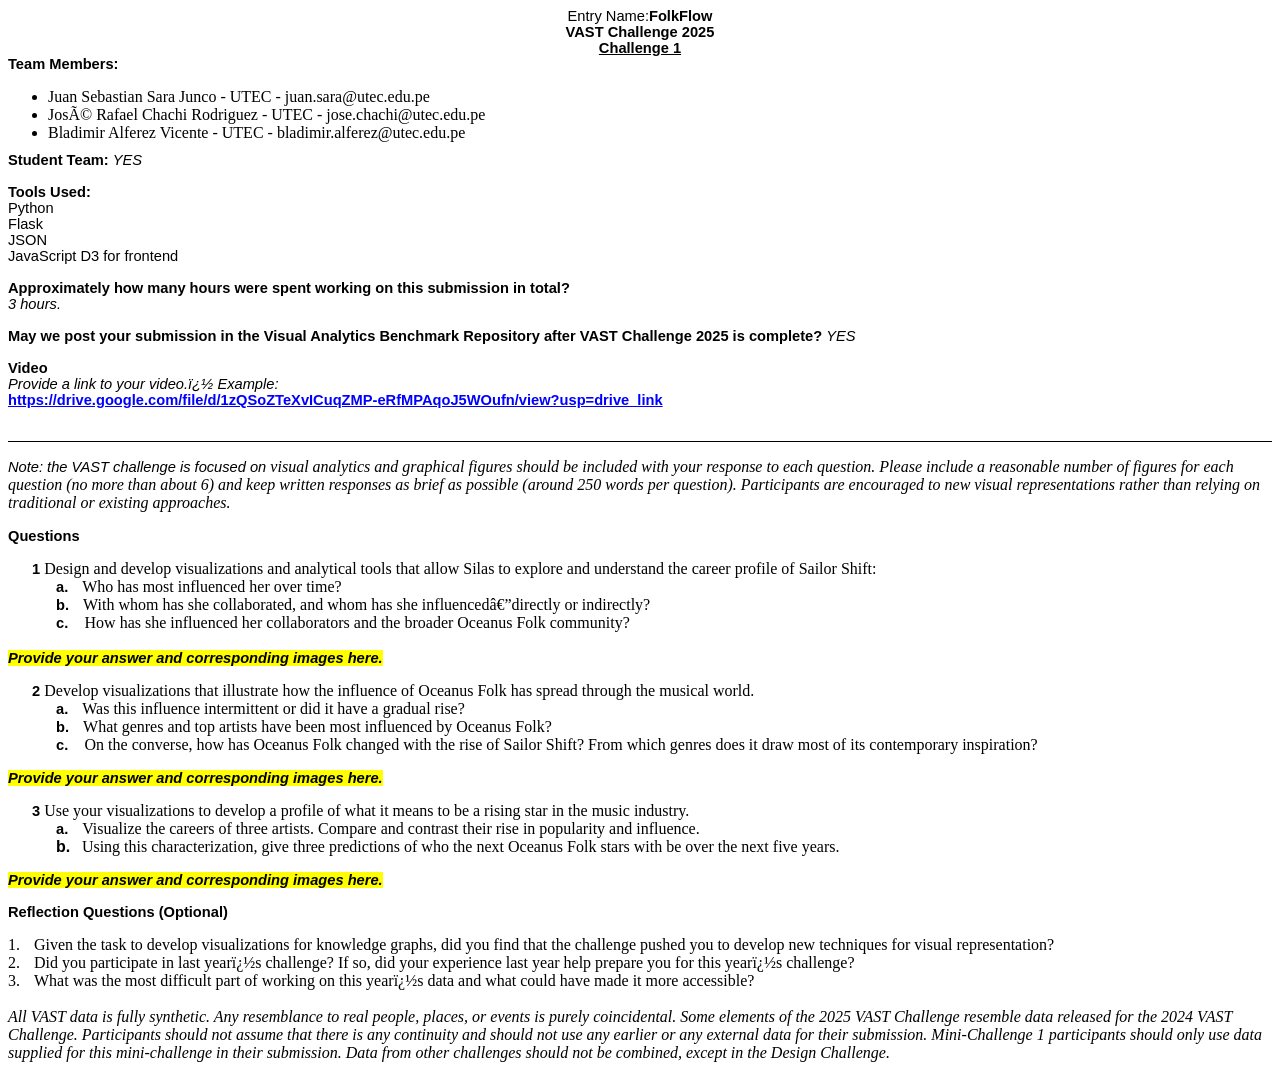
==== commit ddd92e5a: "HTML Part 2" ====
--- a/VAST Challenge 2025 C1 Answer Sheet.htm
+++ b/VAST Challenge 2025 C1 Answer Sheet.htm
@@ -1424,10 +1424,8 @@
 "Source Sans Pro",sans-serif;mso-fareast-font-family:"Times New Roman";
 mso-bidi-font-family:Calibri;color:black;mso-themecolor:text1'>1 </span></b><span
 style='font-size:11.0pt;font-family:"Source Sans Pro",sans-serif;mso-fareast-font-family:
-"Times New Roman";mso-bidi-font-family:Calibri;color:black;mso-themecolor:text1'>�<b
-style='mso-bidi-font-weight:normal'> </b></span>Design and develop
-visualizations and visual analytic tools that will allow Silas to explore and
-understand the profile of Sailor Shift�s career.&nbsp;</p>
+"Times New Roman";mso-bidi-font-family:Calibri;color:black;mso-themecolor:text1'><b
+style='mso-bidi-font-weight:normal'> </b></span>Design and develop visualizations and analytical tools that allow Silas to explore and understand the career profile of Sailor Shift:</p>
 
 <p class=MsoListParagraphCxSpFirst style='margin-left:.75in;mso-add-space:auto;
 text-indent:-.25in;mso-list:l4 level1 lfo3;background:white'><![if !supportLists]><b
@@ -1435,8 +1433,7 @@
 12.0pt;font-family:"Source Sans Pro",sans-serif;mso-fareast-font-family:"Source Sans Pro";
 mso-bidi-font-family:"Source Sans Pro";color:black;mso-themecolor:text1'><span
 style='mso-list:Ignore'>a.<span style='font:7.0pt "Times New Roman"'>&nbsp;&nbsp;&nbsp;&nbsp;&nbsp;
-</span></span></span></b><![endif]><span style='background:white'>Who has she
-been most influenced by over time?&nbsp;<o:p></o:p></span></p>
+</span></span></span></b><![endif]><span style='background:white'>Who has most influenced her over time?&nbsp;<o:p></o:p></span></p>
 
 <p class=MsoListParagraphCxSpMiddle style='margin-left:.75in;mso-add-space:
 auto;text-indent:-.25in;mso-list:l4 level1 lfo3;background:white'><![if !supportLists]><b
@@ -1444,8 +1441,7 @@
 12.0pt;font-family:"Source Sans Pro",sans-serif;mso-fareast-font-family:"Source Sans Pro";
 mso-bidi-font-family:"Source Sans Pro";color:black;mso-themecolor:text1'><span
 style='mso-list:Ignore'>b.<span style='font:7.0pt "Times New Roman"'>&nbsp;&nbsp;&nbsp;&nbsp;&nbsp;
-</span></span></span></b><![endif]><span style='background:white'>Who has she
-collaborated with and directly or indirectly influenced?&nbsp;<o:p></o:p></span></p>
+</span></span></span></b><![endif]><span style='background:white'>With whom has she collaborated, and whom has she influenced—directly or indirectly?&nbsp;<o:p></o:p></span></p>
 
 <p class=MsoListParagraphCxSpLast style='margin-left:.75in;mso-add-space:auto;
 text-indent:-.25in;mso-list:l4 level1 lfo3;background:white'><![if !supportLists]><span
@@ -1453,8 +1449,7 @@
 mso-bidi-font-size:12.0pt;font-family:"Source Sans Pro",sans-serif;mso-fareast-font-family:
 "Source Sans Pro";mso-bidi-font-family:"Source Sans Pro";color:black;
 mso-themecolor:text1'><span style='mso-list:Ignore'>c.<span style='font:7.0pt "Times New Roman"'>&nbsp;&nbsp;&nbsp;&nbsp;&nbsp;&nbsp;
-</span></span></span></b></span><![endif]><span style='background:white'>How
-has she influenced collaborators of the broader Oceanus Folk community?&nbsp;<span
+</span></span></span></b></span><![endif]><span style='background:white'>How has she influenced her collaborators and the broader Oceanus Folk community?&nbsp;<span
 class=eop><o:p></o:p></span></span></p>
 
 <p class=MsoNormal style='margin-left:.25in;background:white'><o:p>&nbsp;</o:p></p>
@@ -1481,7 +1476,7 @@
 mso-bidi-font-family:Calibri;color:black;mso-themecolor:text1'>2</span></b><span
 style='font-size:11.0pt;font-family:"Source Sans Pro",sans-serif;mso-fareast-font-family:
 "Times New Roman";mso-bidi-font-family:Calibri;color:black;mso-themecolor:text1'>
-� </span>Develop visualizations that illustrate how the influence of Oceanus
+ </span>Develop visualizations that illustrate how the influence of Oceanus
 Folk has spread through the musical world.<span style='font-size:11.0pt;
 font-family:"Calibri",sans-serif;background:white'>&nbsp;<o:p></o:p></span></p>
 
@@ -1538,7 +1533,7 @@
 mso-bidi-font-family:Calibri;color:black;mso-themecolor:text1'>3</span></b><span
 style='font-size:11.0pt;font-family:"Source Sans Pro",sans-serif;mso-fareast-font-family:
 "Times New Roman";mso-bidi-font-family:Calibri;color:black;mso-themecolor:text1'>
-� </span>Use your visualizations to develop a profile of what it means to be a
+ </span>Use your visualizations to develop a profile of what it means to be a
 rising star in the music industry.<span style='font-size:11.0pt;font-family:
 "Calibri",sans-serif;background:white'>&nbsp;<o:p></o:p></span></p>
 
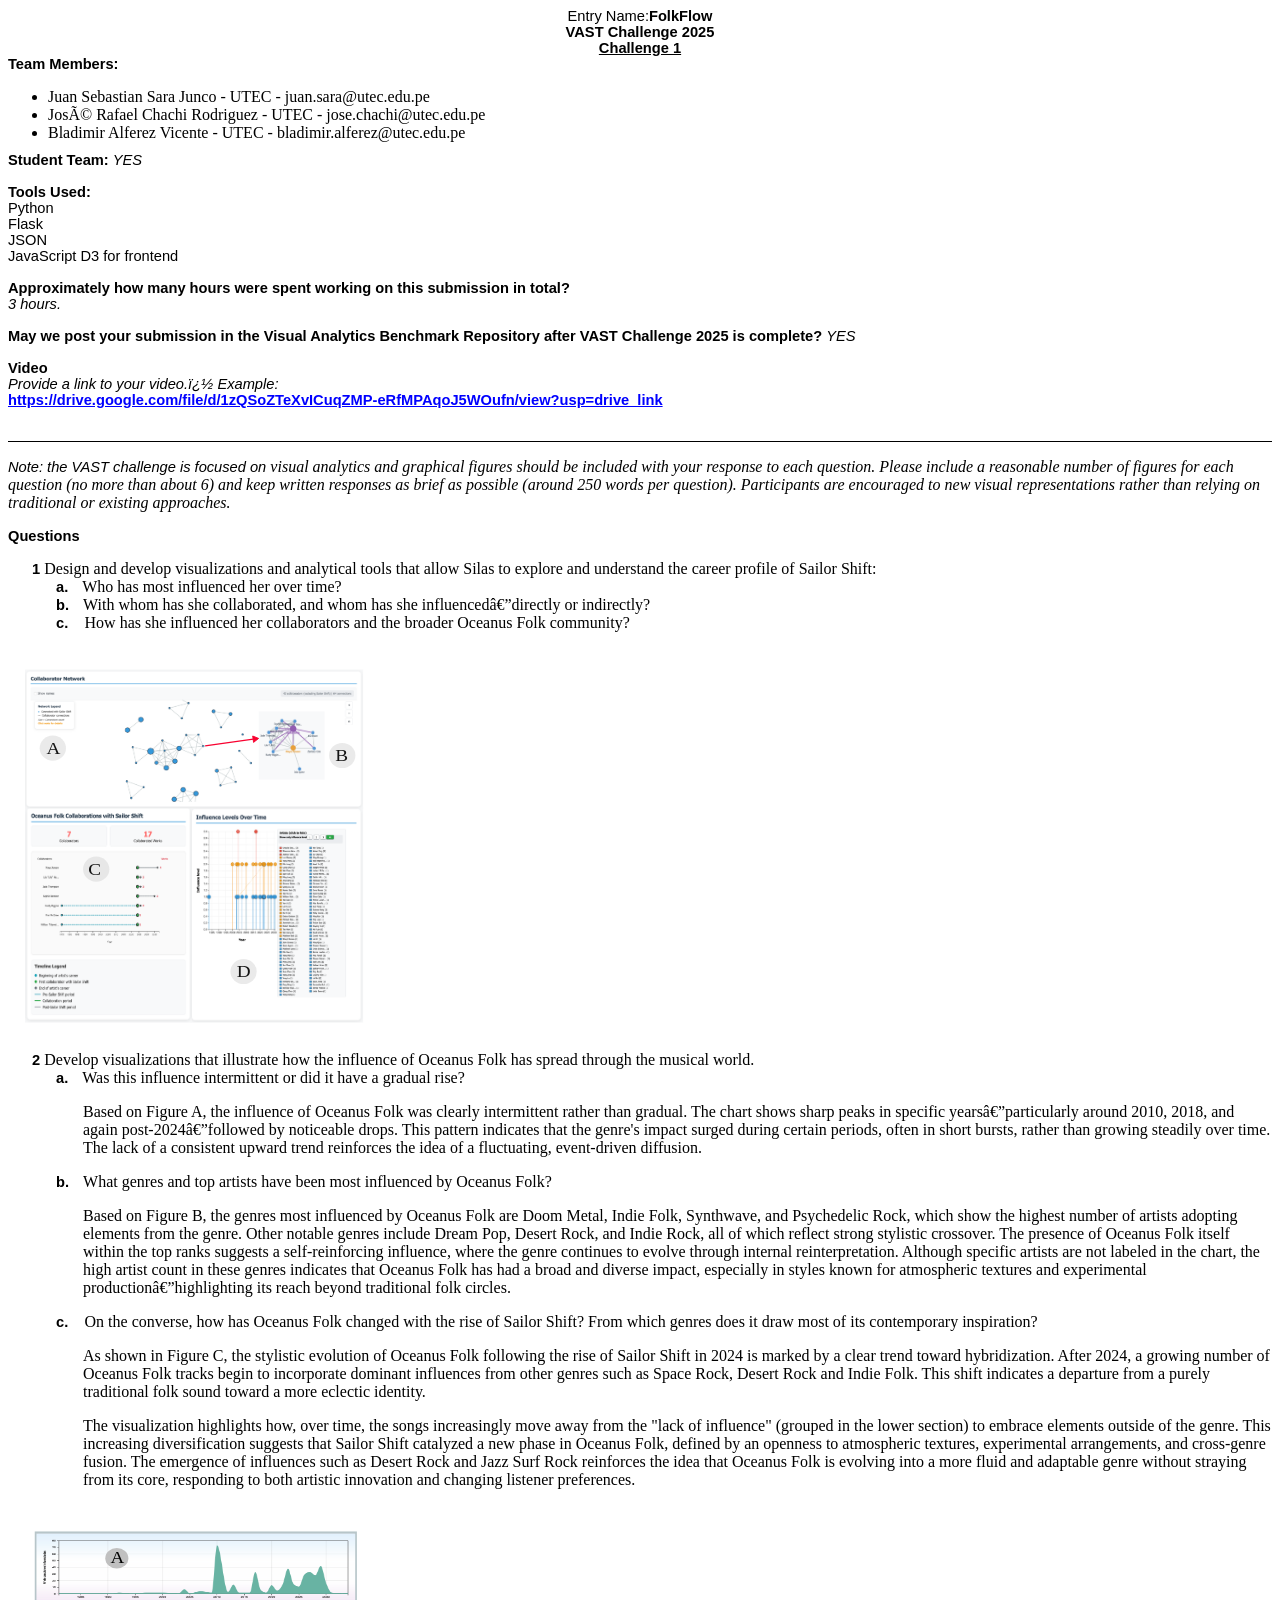
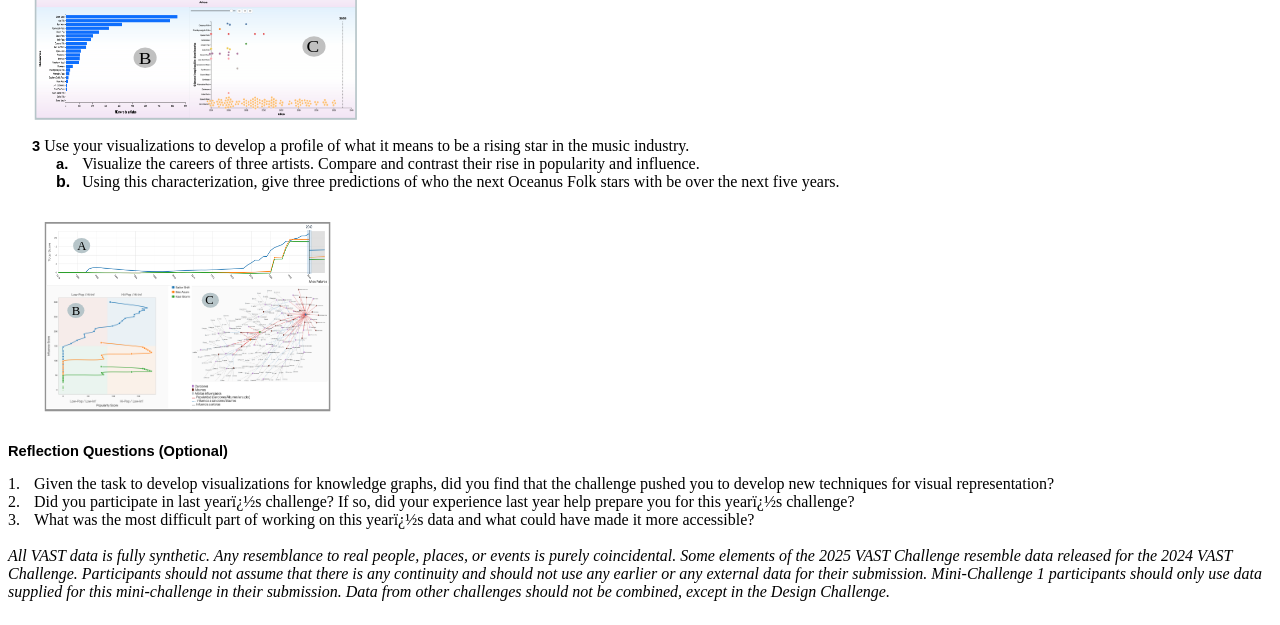
==== commit 30a63636: "FEAT Respuestas pregunta 2" ====
--- a/VAST Challenge 2025 C1 Answer Sheet.htm
+++ b/VAST Challenge 2025 C1 Answer Sheet.htm
@@ -1454,15 +1454,9 @@
 
 <p class=MsoNormal style='margin-left:.25in;background:white'><o:p>&nbsp;</o:p></p>
 
-<p class=MsoNormal style='background:white'><b style='mso-bidi-font-weight:
-normal'><i style='mso-bidi-font-style:normal'><span style='font-size:11.0pt;
-font-family:"Source Sans Pro",sans-serif;mso-fareast-font-family:"Times New Roman";
-mso-bidi-font-family:Calibri;mso-bidi-theme-font:minor-latin;background:yellow;
-mso-highlight:yellow'>Provide your answer and corresponding images here. </span></i></b><b
-style='mso-bidi-font-weight:normal'><i style='mso-bidi-font-style:normal'><span
-style='font-size:11.0pt;font-family:"Source Sans Pro",sans-serif;mso-fareast-font-family:
-"Times New Roman";mso-bidi-font-family:Calibri;mso-bidi-theme-font:minor-latin;
-color:windowtext;mso-color-alt:windowtext'><o:p></o:p></span></i></b></p>
+<div style="width: 600px; height: 385px; overflow: hidden;">
+  <img src="/img/task_1.svg" alt="Question 1" style="width: 600px; height: 500px; display: block; margin-left: -110px;">
+</div>
 
 <p class=MsoNormal style='background:white'><b style='mso-bidi-font-weight:
 normal'><i style='mso-bidi-font-style:normal'><span style='font-size:11.0pt;
@@ -1489,6 +1483,10 @@
 </span></span></span></b><![endif]>Was this influence intermittent or did it
 have a gradual rise?&nbsp;</p>
 
+<p style="padding-left: 75px;">
+  Based on Figure A, the influence of Oceanus Folk was clearly intermittent rather than gradual. The chart shows sharp peaks in specific years—particularly around 2010, 2018, and again post-2024—followed by noticeable drops. This pattern indicates that the genre's impact surged during certain periods, often in short bursts, rather than growing steadily over time. The lack of a consistent upward trend reinforces the idea of a fluctuating, event-driven diffusion.
+</p>
+
 <p class=MsoListParagraphCxSpMiddle style='margin-left:.75in;mso-add-space:
 auto;text-indent:-.25in;mso-list:l2 level1 lfo4;background:white'><![if !supportLists]><b
 style='mso-bidi-font-weight:normal'><span style='font-size:11.0pt;mso-bidi-font-size:
@@ -1497,6 +1495,12 @@
 style='mso-list:Ignore'>b.<span style='font:7.0pt "Times New Roman"'>&nbsp;&nbsp;&nbsp;&nbsp;&nbsp;
 </span></span></span></b><![endif]>What genres and top artists have been most
 influenced by Oceanus Folk?&nbsp;</p>
+
+<p style="padding-left: 75px;">
+  Based on Figure B, the genres most influenced by Oceanus Folk are Doom Metal, Indie Folk, Synthwave, and Psychedelic Rock, which show the highest number of artists adopting elements from the genre. Other notable genres include Dream Pop, Desert Rock, and Indie Rock, all of which reflect strong stylistic crossover.
+
+  The presence of Oceanus Folk itself within the top ranks suggests a self-reinforcing influence, where the genre continues to evolve through internal reinterpretation. Although specific artists are not labeled in the chart, the high artist count in these genres indicates that Oceanus Folk has had a broad and diverse impact, especially in styles known for atmospheric textures and experimental production—highlighting its reach beyond traditional folk circles.
+</p>
 
 <p class=MsoListParagraphCxSpLast style='margin-left:.75in;mso-add-space:auto;
 text-indent:-.25in;mso-list:l2 level1 lfo4;background:white'><![if !supportLists]><span
@@ -1508,19 +1512,21 @@
 changed with the rise of Sailor Shift? From which genres does it draw most of
 its contemporary inspiration?&nbsp;<span class=eop><o:p></o:p></span></p>
 
+<p style="padding-left: 75px;">
+  As shown in Figure C, the stylistic evolution of Oceanus Folk following the rise of Sailor Shift in 2024 is marked by a clear trend toward hybridization. After 2024, a growing number of Oceanus Folk tracks begin to incorporate dominant influences from other genres such as Space Rock, Desert Rock and Indie Folk. This shift indicates a departure from a purely traditional folk sound toward a more eclectic identity.
+</p>
+
+<p style="padding-left: 75px;">
+  The visualization highlights how, over time, the songs increasingly move away from the "lack of influence" (grouped in the lower section) to embrace elements outside of the genre. This increasing diversification suggests that Sailor Shift catalyzed a new phase in Oceanus Folk, defined by an openness to atmospheric textures, experimental arrangements, and cross-genre fusion. The emergence of influences such as Desert Rock and Jazz Surf Rock reinforces the idea that Oceanus Folk is evolving into a more fluid and adaptable genre without straying from its core, responding to both artistic innovation and changing listener preferences.
+</p>
+
 <p class=MsoNormal style='margin-left:.25in;background:white'><span
 style='font-size:11.0pt;font-family:"Source Sans Pro",sans-serif;mso-fareast-font-family:
 "Times New Roman";mso-bidi-font-family:Arial;color:#444444'><o:p>&nbsp;</o:p></span></p>
 
-<p class=MsoNormal><b style='mso-bidi-font-weight:normal'><i style='mso-bidi-font-style:
-normal'><span style='font-size:11.0pt;font-family:"Source Sans Pro",sans-serif;
-mso-fareast-font-family:"Times New Roman";mso-bidi-font-family:Calibri;
-mso-bidi-theme-font:minor-latin;color:windowtext;background:yellow;mso-highlight:
-yellow'>Provide your answer and corresponding images here. </span></i></b><b
-style='mso-bidi-font-weight:normal'><i style='mso-bidi-font-style:normal'><span
-style='font-size:11.0pt;font-family:"Source Sans Pro",sans-serif;mso-fareast-font-family:
-"Times New Roman";mso-bidi-font-family:Calibri;mso-bidi-theme-font:minor-latin;
-color:windowtext'><o:p></o:p></span></i></b></p>
+<div style="width: 600px; height: 200px; overflow: hidden;">
+  <img src="/img/task_2.svg" alt="Question 2" style="width: 600px; height: 500px; display: block; margin-left: -110px;">
+</div>
 
 <p class=MsoNormal style='mso-margin-top-alt:auto'><b style='mso-bidi-font-weight:
 normal'><i style='mso-bidi-font-style:normal'><span style='font-size:11.0pt;
@@ -1561,15 +1567,10 @@
 "Times New Roman";mso-bidi-font-family:Calibri;color:black;mso-themecolor:text1;
 mso-bidi-font-weight:bold'><o:p>&nbsp;</o:p></span></p>
 
-<p class=MsoNormal><b style='mso-bidi-font-weight:normal'><i style='mso-bidi-font-style:
-normal'><span style='font-size:11.0pt;font-family:"Source Sans Pro",sans-serif;
-mso-fareast-font-family:"Times New Roman";mso-bidi-font-family:Calibri;
-mso-bidi-theme-font:minor-latin;color:windowtext;background:yellow;mso-highlight:
-yellow'>Provide your answer and corresponding images here. </span></i></b><b
-style='mso-bidi-font-weight:normal'><i style='mso-bidi-font-style:normal'><span
-style='font-size:11.0pt;font-family:"Source Sans Pro",sans-serif;mso-fareast-font-family:
-"Times New Roman";mso-bidi-font-family:Calibri;mso-bidi-theme-font:minor-latin;
-color:windowtext'><o:p></o:p></span></i></b></p>
+<div style="width: 600px; height: 220; overflow: hidden;">
+  <img src="/img/task_3.svg" alt="Question 3" 
+       style="width: 400px; height: 400px; display: block; margin-top: -100px;">
+</div>
 
 <p class=MsoNormal><span style='font-size:11.0pt;font-family:"Source Sans Pro",sans-serif;
 mso-bidi-font-family:Calibri;mso-bidi-theme-font:minor-latin'><o:p>&nbsp;</o:p></span></p>
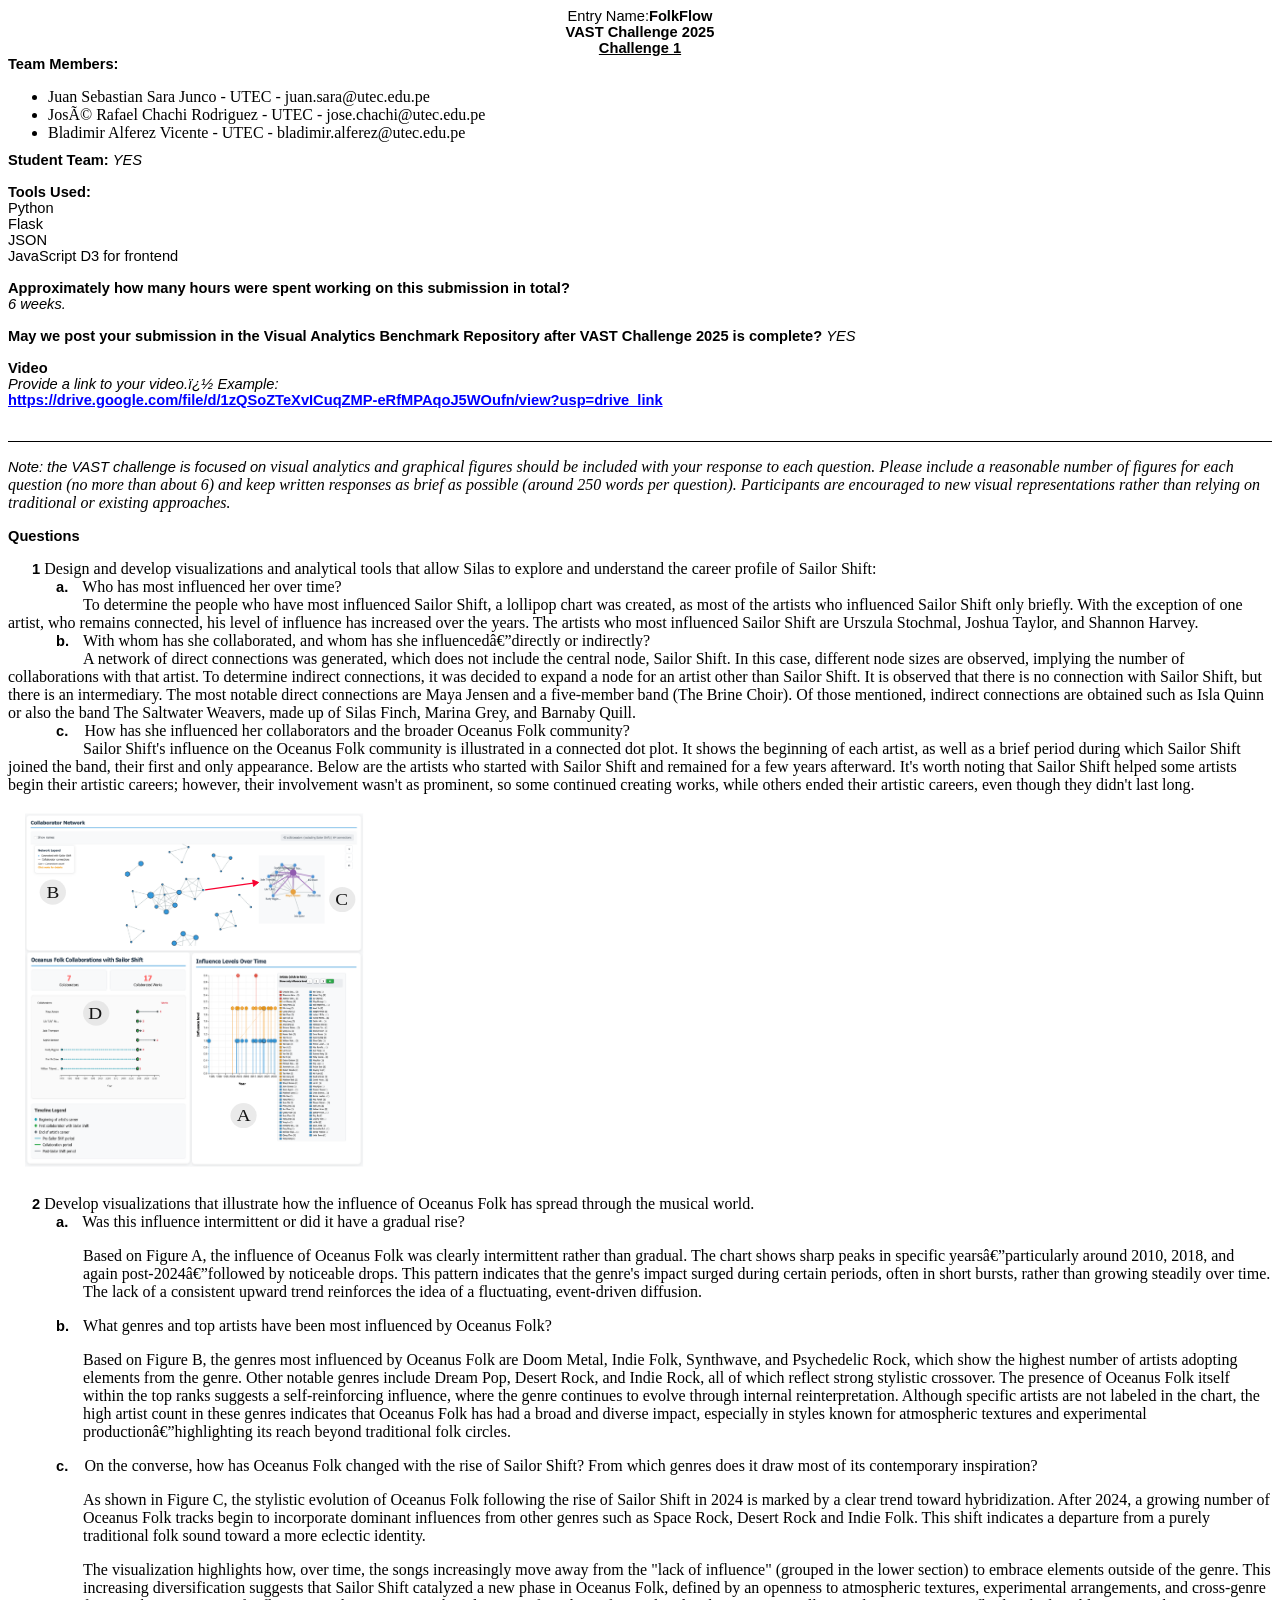
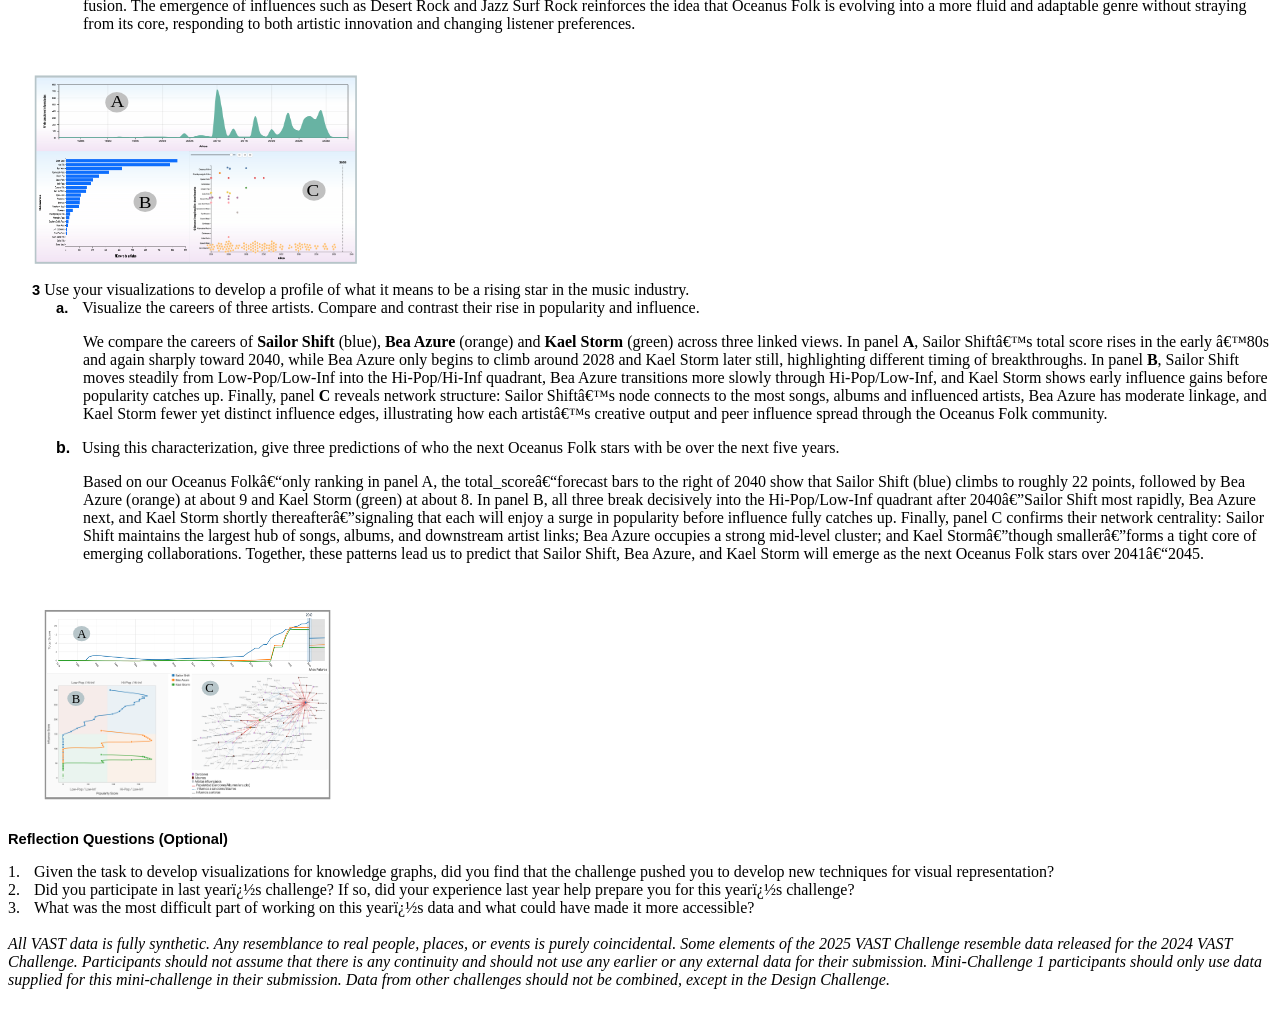
==== commit 13d9f72c: "FEAT: Final" ====
--- a/VAST Challenge 2025 C1 Answer Sheet.htm
+++ b/VAST Challenge 2025 C1 Answer Sheet.htm
@@ -1323,7 +1323,7 @@
 
 <p class=MsoNormal><i><span style='font-size:11.0pt;font-family:"Source Sans Pro",sans-serif;
 mso-bidi-font-family:Calibri;mso-bidi-theme-font:minor-latin;background:white;
-mso-highlight:white'>3 hours.</span></i><b style='mso-bidi-font-weight:
+mso-highlight:white'>6 weeks.</span></i><b style='mso-bidi-font-weight:
 normal'><span style='font-size:11.0pt;font-family:"Source Sans Pro",sans-serif;
 mso-bidi-font-family:Calibri;mso-bidi-theme-font:minor-latin;mso-bidi-font-style:
 italic'><o:p></o:p></span></b></p>
@@ -1435,6 +1435,14 @@
 style='mso-list:Ignore'>a.<span style='font:7.0pt "Times New Roman"'>&nbsp;&nbsp;&nbsp;&nbsp;&nbsp;
 </span></span></span></b><![endif]><span style='background:white'>Who has most influenced her over time?&nbsp;<o:p></o:p></span></p>
 
+<p class=MsoNormal><span lang=EN-US style='mso-fareast-font-family:"Times New Roman";
+color:windowtext;mso-ansi-language:EN-US;mso-no-proof:yes; padding-left: 75px;'>To determine the
+people who have most influenced Sailor Shift, a lollipop chart was created, as
+most of the artists who influenced Sailor Shift only briefly. With the
+exception of one artist, who remains connected, his level of influence has
+increased over the years. The artists who most influenced Sailor Shift are
+Urszula Stochmal, Joshua Taylor, and Shannon Harvey.<o:p></o:p></span></p>
+
 <p class=MsoListParagraphCxSpMiddle style='margin-left:.75in;mso-add-space:
 auto;text-indent:-.25in;mso-list:l4 level1 lfo3;background:white'><![if !supportLists]><b
 style='mso-bidi-font-weight:normal'><span style='font-size:11.0pt;mso-bidi-font-size:
@@ -1442,6 +1450,18 @@
 mso-bidi-font-family:"Source Sans Pro";color:black;mso-themecolor:text1'><span
 style='mso-list:Ignore'>b.<span style='font:7.0pt "Times New Roman"'>&nbsp;&nbsp;&nbsp;&nbsp;&nbsp;
 </span></span></span></b><![endif]><span style='background:white'>With whom has she collaborated, and whom has she influenced—directly or indirectly?&nbsp;<o:p></o:p></span></p>
+
+<p class=MsoNormal><span lang=EN-US style='mso-fareast-font-family:"Times New Roman";
+color:windowtext;mso-ansi-language:EN-US;mso-no-proof:yes; padding-left: 75px;'>A network of direct
+connections was generated, which does not include the central node, Sailor
+Shift. In this case, different node sizes are observed, implying the number of
+collaborations with that artist. To determine indirect connections, it was
+decided to expand a node for an artist other than Sailor Shift. It is observed
+that there is no connection with Sailor Shift, but there is an intermediary.
+The most notable direct connections are Maya Jensen and a five-member band (The
+Brine Choir). Of those mentioned, indirect connections are obtained such as
+Isla Quinn or also the band The Saltwater Weavers, made up of Silas Finch,
+Marina Grey, and Barnaby Quill.<o:p></o:p></span></p>
 
 <p class=MsoListParagraphCxSpLast style='margin-left:.75in;mso-add-space:auto;
 text-indent:-.25in;mso-list:l4 level1 lfo3;background:white'><![if !supportLists]><span
@@ -1452,7 +1472,18 @@
 </span></span></span></b></span><![endif]><span style='background:white'>How has she influenced her collaborators and the broader Oceanus Folk community?&nbsp;<span
 class=eop><o:p></o:p></span></span></p>
 
-<p class=MsoNormal style='margin-left:.25in;background:white'><o:p>&nbsp;</o:p></p>
+<p class=MsoNormal style='background:white'><span lang=EN-US style='mso-fareast-font-family:
+"Times New Roman";mso-ansi-language:EN-US;mso-no-proof:yes; padding-left: 75px;'>Sailor Shift's
+influence on the Oceanus Folk community is illustrated in a connected dot plot.
+It shows the beginning of each artist, as well as a brief period during which
+Sailor Shift joined the band, their first and only appearance. Below are the
+artists who started with Sailor Shift and remained for a few years afterward.
+It's worth noting that Sailor Shift helped some artists begin their artistic
+careers; however, their involvement wasn't as prominent, so some continued
+creating works, while others ended their artistic careers, even though they
+didn't last long.</span><span lang=EN-US style='mso-fareast-font-family:"Times New Roman";
+color:windowtext;mso-color-alt:windowtext;mso-ansi-language:EN-US;mso-no-proof:
+yes'><o:p></o:p></span></p>
 
 <div style="width: 600px; height: 385px; overflow: hidden;">
   <img src="/img/task_1.svg" alt="Question 1" style="width: 600px; height: 500px; display: block; margin-left: -110px;">
@@ -1553,14 +1584,20 @@
 Compare and contrast their rise in popularity and influence.&nbsp;<span
 style='font-size:11.0pt;font-family:"Calibri",sans-serif;background:white'><o:p></o:p></span></p>
 
+<p style="padding-left: 75px;"><span lang=EN-US style='mso-ansi-language:EN-US'>We compare the careers of <b>Sailor Shift</b> (blue), <b>Bea Azure</b> (orange) and <b>Kael Storm</b> (green) across three linked views. In panel <b>A</b>, Sailor Shift’s total score rises in the early ’80s and again sharply toward 2040, while Bea Azure only begins to climb around 2028 and Kael Storm later still, highlighting different timing of breakthroughs. In panel <b>B</b>, Sailor Shift moves steadily from Low-Pop/Low-Inf into the Hi-Pop/Hi-Inf quadrant, Bea Azure transitions more slowly through Hi-Pop/Low-Inf, and Kael Storm shows early influence gains before popularity catches up. Finally, panel <b>C</b> reveals network structure: Sailor Shift’s node connects to the most songs, albums and influenced artists, Bea Azure has moderate linkage, and Kael Storm fewer yet distinct influence edges, illustrating how each artist’s creative output and peer influence spread through the Oceanus Folk community.  <o:p></o:p></span></p>
+
 <p class=MsoListParagraphCxSpLast style='margin-left:.75in;mso-add-space:auto;
 text-indent:-.25in;mso-list:l0 level1 lfo6'><![if !supportLists]><b
 style='mso-bidi-font-weight:normal'><span style='font-family:"Source Sans Pro",sans-serif;
 mso-fareast-font-family:"Source Sans Pro";mso-bidi-font-family:"Source Sans Pro";
-color:black;mso-themecolor:text1'><span style='mso-list:Ignore'>b.<span
+color:black;mso-themecolor:text1'><span style='msOceanus Folk communityo-list:Ignore'>b.<span
 style='font:7.0pt "Times New Roman"'>&nbsp;&nbsp;&nbsp;&nbsp; </span></span></span></b><![endif]>Using
 this characterization, give three predictions of who the next Oceanus Folk
 stars with be over the next five years.&nbsp;&nbsp;</p>
+
+<p style="padding-left: 75px;">
+  Based on our Oceanus Folk–only ranking in panel A, the total_score–forecast bars to the right of 2040 show that Sailor Shift (blue) climbs to roughly 22 points, followed by Bea Azure (orange) at about 9 and Kael Storm (green) at about 8. In panel B, all three break decisively into the Hi-Pop/Low-Inf quadrant after 2040—Sailor Shift most rapidly, Bea Azure next, and Kael Storm shortly thereafter—signaling that each will enjoy a surge in popularity before influence fully catches up. Finally, panel C confirms their network centrality: Sailor Shift maintains the largest hub of songs, albums, and downstream artist links; Bea Azure occupies a strong mid-level cluster; and Kael Storm—though smaller—forms a tight core of emerging collaborations. Together, these patterns lead us to predict that Sailor Shift, Bea Azure, and Kael Storm will emerge as the next Oceanus Folk stars over 2041–2045.
+</p>
 
 <p class=MsoNormal style='margin-left:.25in;background:white'><span
 style='font-size:11.0pt;font-family:"Source Sans Pro",sans-serif;mso-fareast-font-family:
